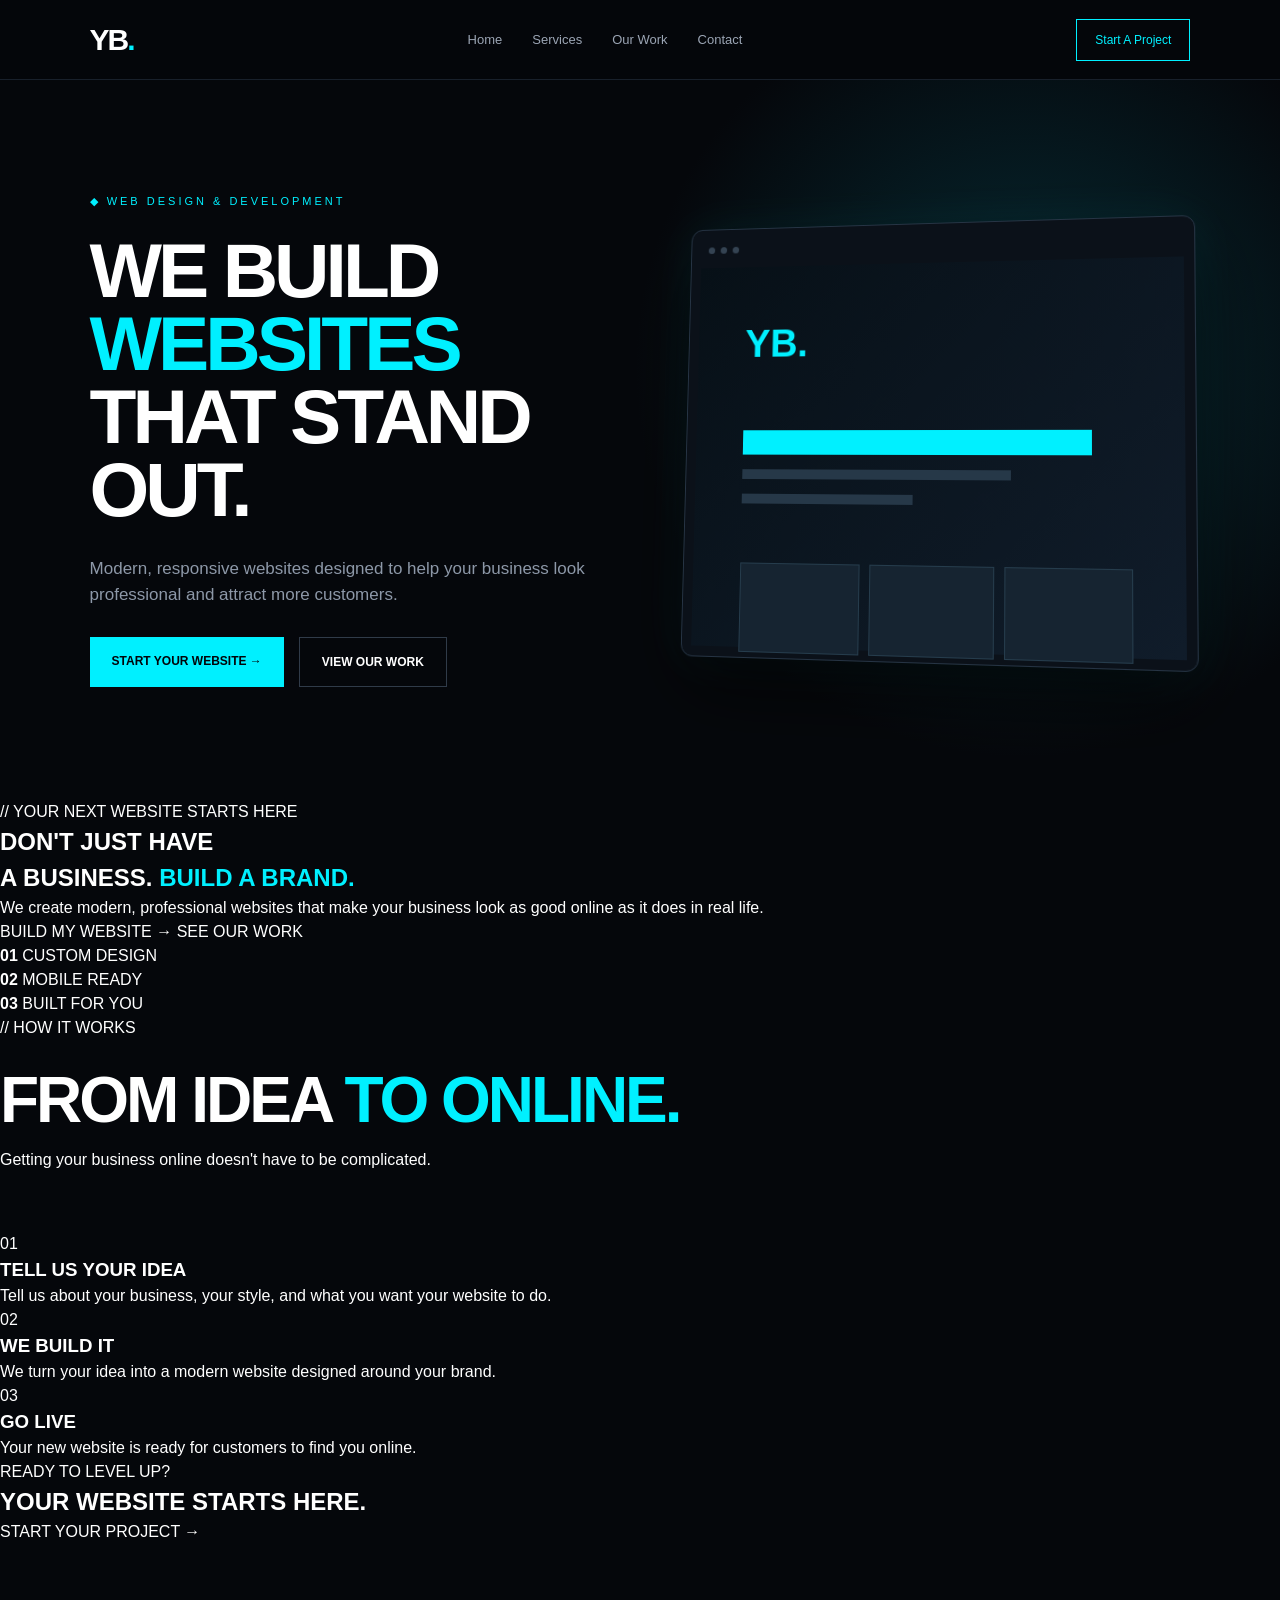
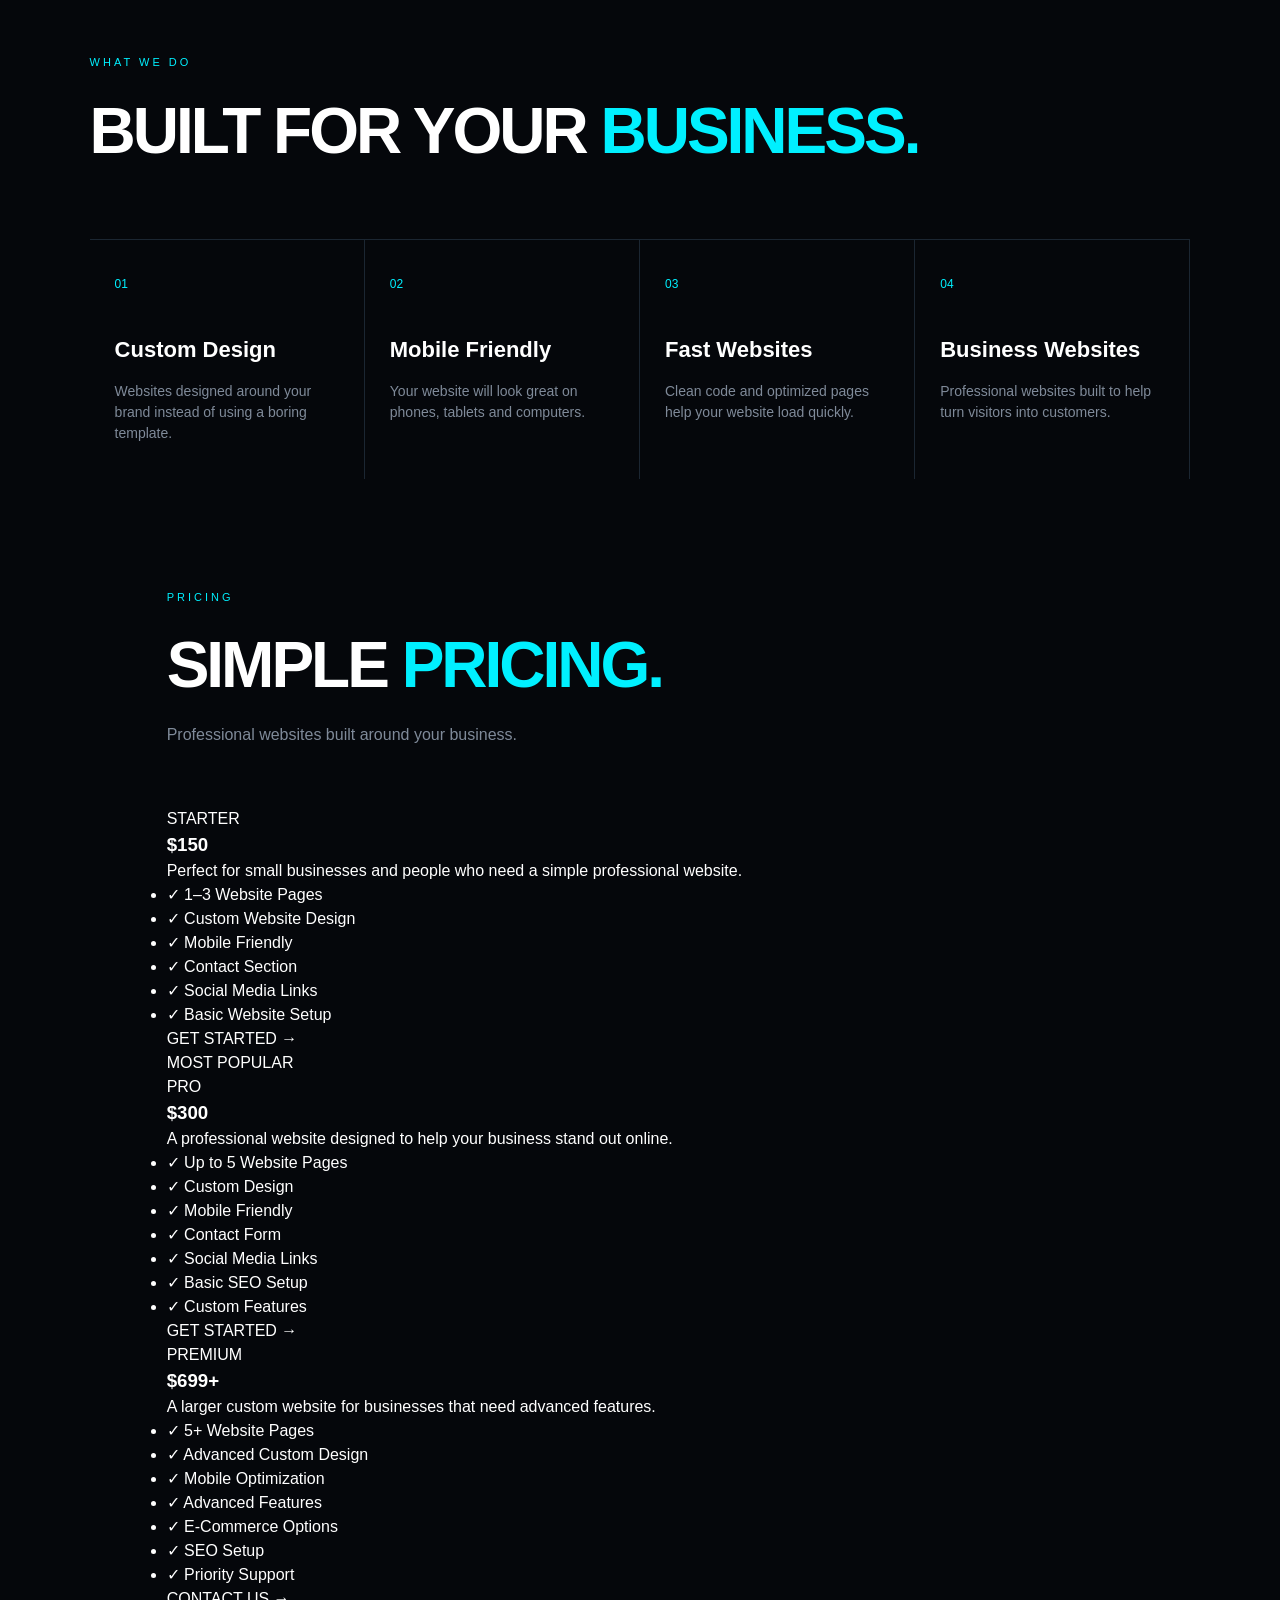
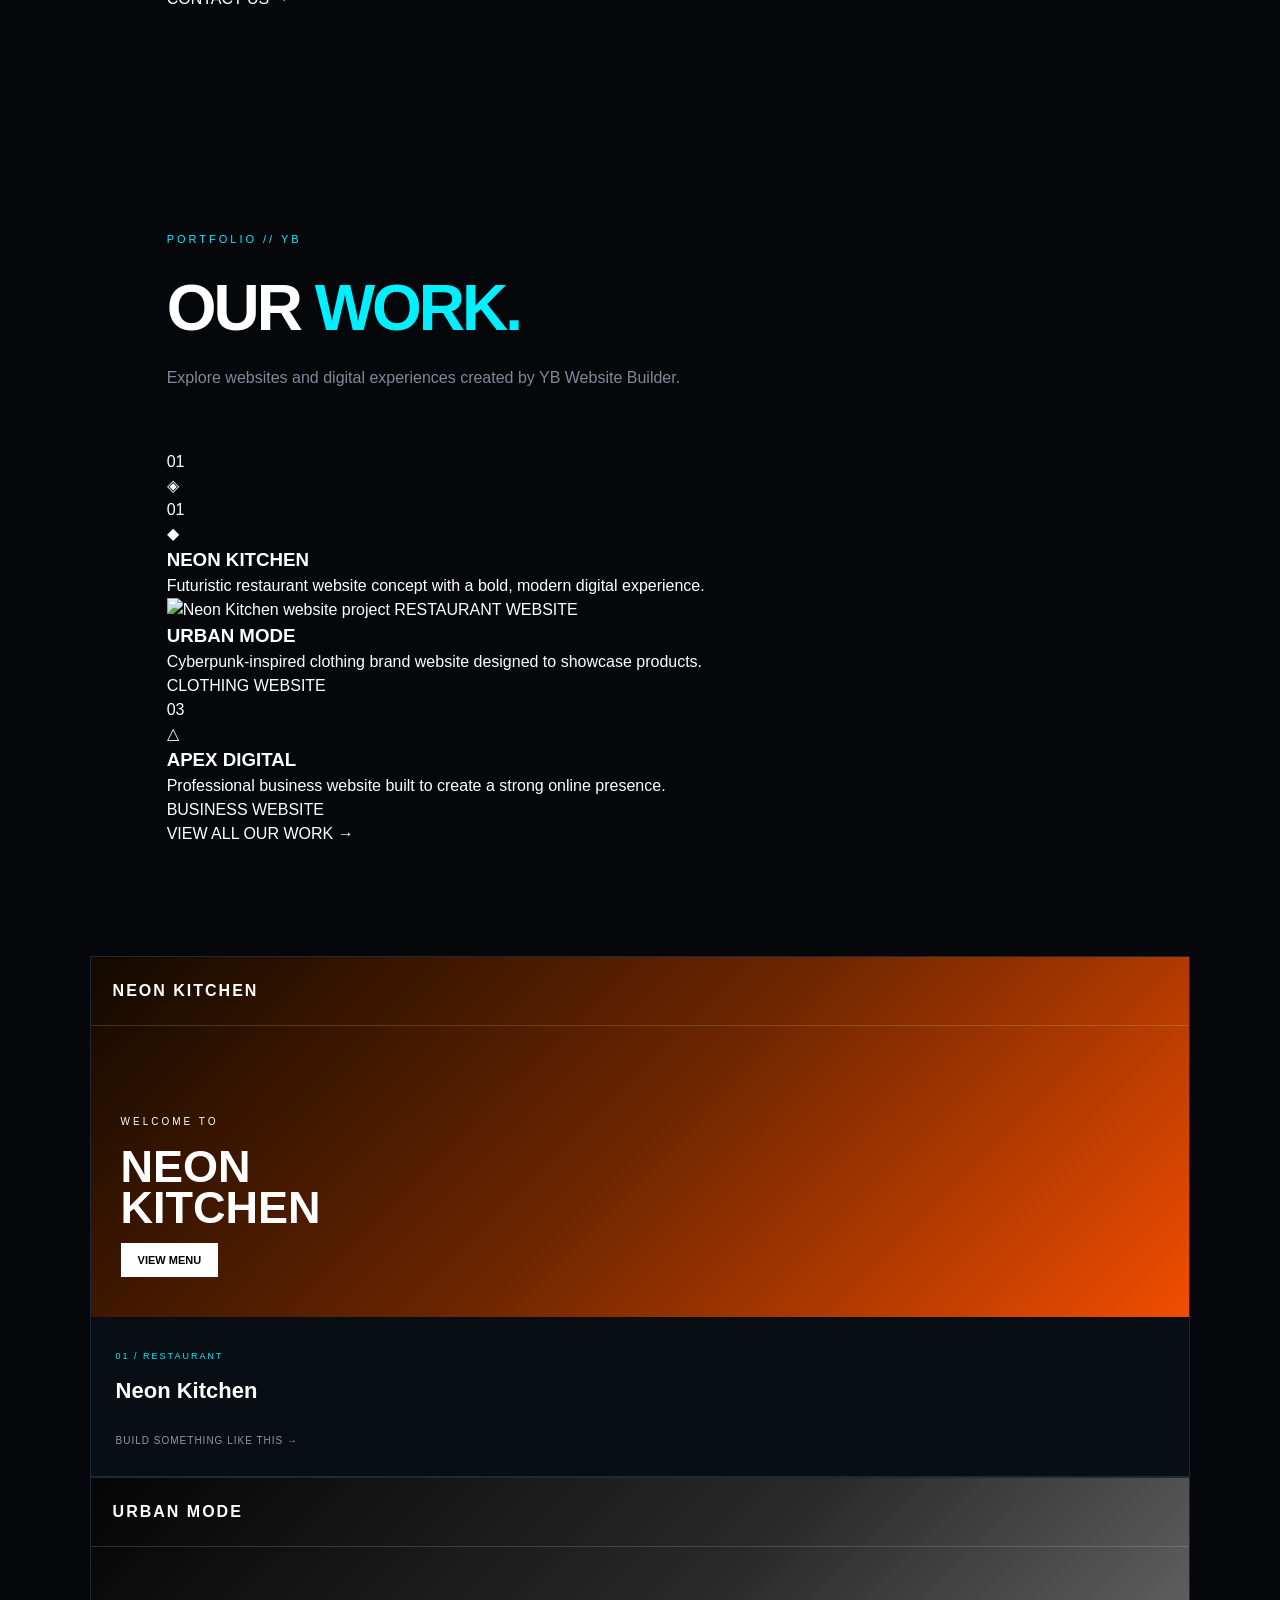
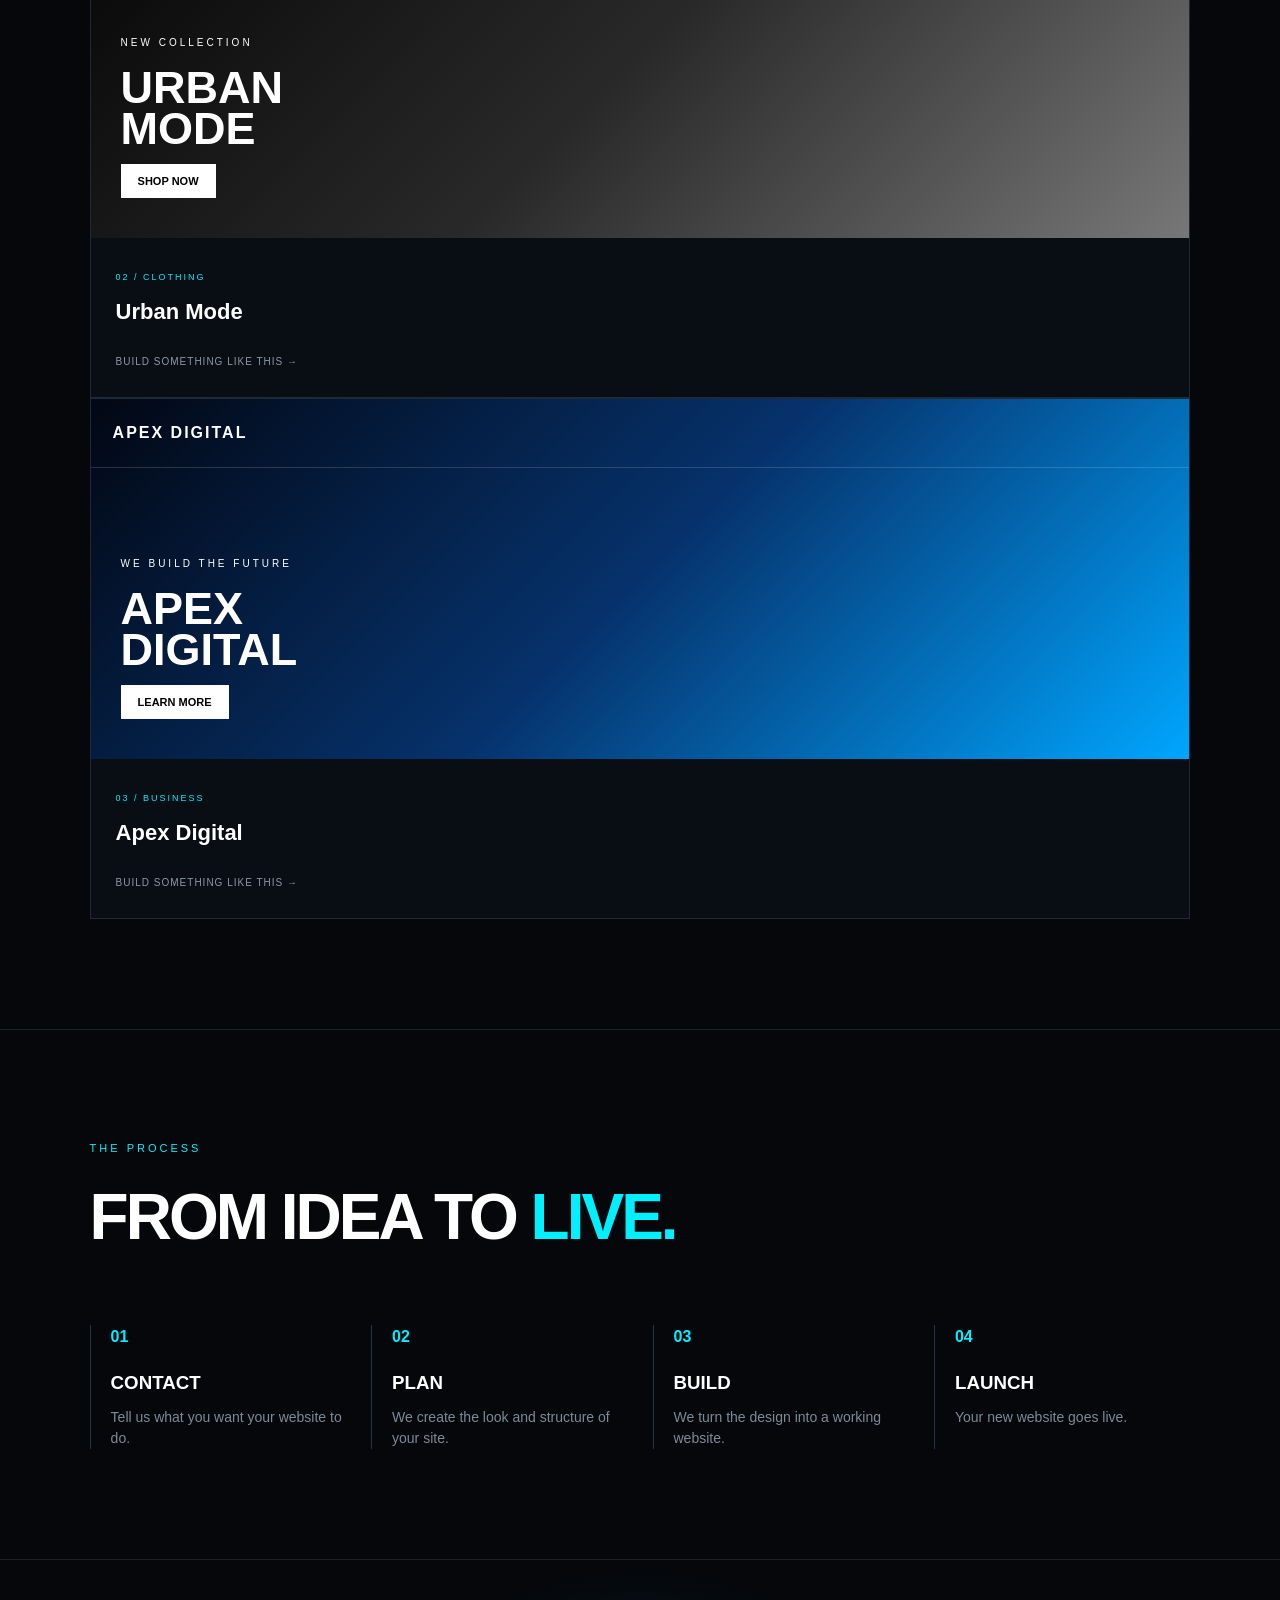
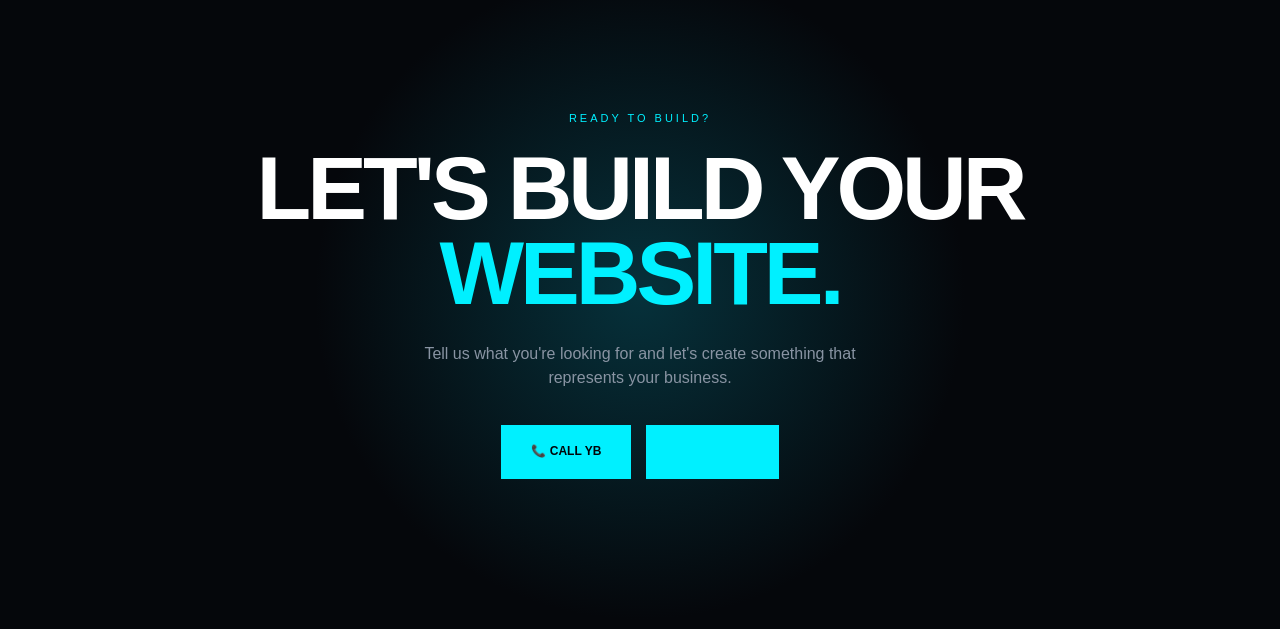
==== index.html @ 6eadb2fd "Update index.html" ====
<!DOCTYPE html>
<html lang="en">
<head>
    <meta charset="UTF-8">
    <meta name="viewport" content="width=device-width, initial-scale=1.0">
    <title>YB Website Builder</title>
    <link rel="stylesheet" href="style.css">
</head>

<body>

<header>
    <div class="logo">YB<span>.</span></div>

    <nav>
        <a href="#home">Home</a>
        <a href="#services">Services</a>
        <a href="#work">Our Work</a>
        <a href="#contact">Contact</a>
    </nav>

    <a class="nav-button" href="#contact">Start A Project</a>
</header>


<main>

<!-- HERO -->
<section class="hero" id="home">

    <div class="hero-text">

        <div class="tag">◆ WEB DESIGN & DEVELOPMENT</div>

        <h1>
            WE BUILD
            <span>WEBSITES</span>
            THAT STAND OUT.
        </h1>

        <p>
            Modern, responsive websites designed to help your business
            look professional and attract more customers.
        </p>

        <div class="buttons">
            <a href="#contact" class="primary">START YOUR WEBSITE →</a>
            <a href="#work" class="secondary">VIEW OUR WORK</a>
        </div>

    </div>

    <div class="hero-box">
        <div class="screen">
            <div class="screen-top">
                <span></span>
                <span></span>
                <span></span>
            </div>

            <div class="screen-content">
                <div class="mini-logo">YB.</div>
                <div class="line big"></div>
                <div class="line"></div>
                <div class="line short"></div>

                <div class="mini-grid">
                    <div></div>
                    <div></div>
                    <div></div>
                </div>
            </div>
        </div>
    </div>

</section>
<!-- ATTRACT CUSTOMERS SECTION -->

<section class="yb-cta">

    <div class="yb-cta-glow"></div>

    <div class="yb-cta-content">

        <span class="yb-tag">
            // YOUR NEXT WEBSITE STARTS HERE
        </span>

        <h2>
            DON'T JUST HAVE<br>
            A BUSINESS.
            <span>BUILD A BRAND.</span>
        </h2>

        <p>
            We create modern, professional websites that make
            your business look as good online as it does in real life.
        </p>

        <div class="yb-cta-buttons">

            <a href="#contact" class="yb-main-button">
                BUILD MY WEBSITE →
            </a>

            <a href="#work" class="yb-secondary-button">
                SEE OUR WORK
            </a>

        </div>

        <div class="yb-stats">

            <div>
                <strong>01</strong>
                <span>CUSTOM DESIGN</span>
            </div>

            <div>
                <strong>02</strong>
                <span>MOBILE READY</span>
            </div>

            <div>
                <strong>03</strong>
                <span>BUILT FOR YOU</span>
            </div>

        </div>

    </div>

</section>
    <!-- HOW IT WORKS -->

<section class="how-it-works">

    <div class="section-heading">
        <span>// HOW IT WORKS</span>

        <h2>
            FROM IDEA
            <span>TO ONLINE.</span>
        </h2>

        <p>
            Getting your business online doesn't have to be complicated.
        </p>
    </div>


    <div class="steps">

        <div class="step-card">
            <div class="step-number">01</div>

            <h3>TELL US YOUR IDEA</h3>

            <p>
                Tell us about your business, your style,
                and what you want your website to do.
            </p>
        </div>


        <div class="step-card">
            <div class="step-number">02</div>

            <h3>WE BUILD IT</h3>

            <p>
                We turn your idea into a modern website
                designed around your brand.
            </p>
        </div>


        <div class="step-card">
            <div class="step-number">03</div>

            <h3>GO LIVE</h3>

            <p>
                Your new website is ready for customers
                to find you online.
            </p>
        </div>

    </div>


    <div class="final-cta">

        <span>READY TO LEVEL UP?</span>

        <h2>
            YOUR WEBSITE
            <strong>STARTS HERE.</strong>
        </h2>

        <a href="#contact">
            START YOUR PROJECT →
        </a>

    </div>

</section>

<!-- SERVICES -->
<section class="section" id="services">

    <div class="section-heading">
        <p>WHAT WE DO</p>
        <h2>BUILT FOR YOUR <span>BUSINESS.</span></h2>
    </div>

    <div class="service-grid">

        <div class="service">
            <div class="number">01</div>
            <h3>Custom Design</h3>
            <p>
                Websites designed around your brand instead of
                using a boring template.
            </p>
        </div>

        <div class="service">
            <div class="number">02</div>
            <h3>Mobile Friendly</h3>
            <p>
                Your website will look great on phones, tablets
                and computers.
            </p>
        </div>

        <div class="service">
            <div class="number">03</div>
            <h3>Fast Websites</h3>
            <p>
                Clean code and optimized pages help your website
                load quickly.
            </p>
        </div>

        <div class="service">
            <div class="number">04</div>
            <h3>Business Websites</h3>
            <p>
                Professional websites built to help turn visitors
                into customers.
            </p>
        </div>

    </div>
<!-- PRICING SECTION -->
<section class="section pricing" id="pricing">

    <div class="section-heading">
        <p>PRICING</p>

        <h2>
            SIMPLE <span>PRICING.</span>
        </h2>

        <p class="description">
            Professional websites built around your business.
        </p>
    </div>


    <div class="pricing-grid">


        <!-- STARTER PACKAGE -->
        <div class="price-card">

            <span class="package-name">
                STARTER
            </span>

            <h3>
                $150
            </h3>

            <p>
                Perfect for small businesses and people
                who need a simple professional website.
            </p>

            <ul>
                <li>✓ 1–3 Website Pages</li>
                <li>✓ Custom Website Design</li>
                <li>✓ Mobile Friendly</li>
                <li>✓ Contact Section</li>
                <li>✓ Social Media Links</li>
                <li>✓ Basic Website Setup</li>
            </ul>

            <a
                href="#contact"
                class="price-button"
            >
                GET STARTED →
            </a>

        </div>


        <!-- PRO PACKAGE -->
        <div class="price-card featured">

            <div class="popular">
                MOST POPULAR
            </div>

            <span class="package-name">
                PRO
            </span>

            <h3>
                $300
            </h3>

            <p>
                A professional website designed to help
                your business stand out online.
            </p>

            <ul>
                <li>✓ Up to 5 Website Pages</li>
                <li>✓ Custom Design</li>
                <li>✓ Mobile Friendly</li>
                <li>✓ Contact Form</li>
                <li>✓ Social Media Links</li>
                <li>✓ Basic SEO Setup</li>
                <li>✓ Custom Features</li>
            </ul>

            <a
                href="#contact"
                class="price-button"
            >
                GET STARTED →
            </a>

        </div>


        <!-- PREMIUM PACKAGE -->
        <div class="price-card">

            <span class="package-name">
                PREMIUM
            </span>

             <h3>
                    $699+
            </h3>

            <p>
                A larger custom website for businesses
                that need advanced features.
            </p>

            <ul>
                <li>✓ 5+ Website Pages</li>
                <li>✓ Advanced Custom Design</li>
                <li>✓ Mobile Optimization</li>
                <li>✓ Advanced Features</li>
                <li>✓ E-Commerce Options</li>
                <li>✓ SEO Setup</li>
                <li>✓ Priority Support</li>
            </ul>

            <a
                href="#contact"
                class="price-button"
            >
                CONTACT US →
            </a>

        </div>


    </div>

</section>
<!-- OUR WORK -->
<section class="section work-section" id="work">

    <div class="section-heading">
        <p>PORTFOLIO // YB</p>

        <h2>
            OUR <span>WORK.</span>
        </h2>

        <p class="description">
            Explore websites and digital experiences created by YB Website Builder.
        </p>
    </div>

    <div class="work-grid">

        <div class="work-card">
            <div class="work-number">01</div>
            <div class="work-icon">◈</div>
<div class="work-card">

    <div class="work-number">01</div>

    <div class="work-icon">◆</div>

    <h3>NEON KITCHEN</h3>

    <p>
        Futuristic restaurant website concept with a bold,
        modern digital experience.
    </p>

    <img
        src="DE9DA6AA-C4C1-4182-B5AB-0A16230B8BB71.PNG"
        alt="Neon Kitchen website project"
        class="work-image"
    >

    <span class="work-type">RESTAURANT WEBSITE</span>

</div>
 
            <h3>URBAN MODE</h3>

            <p>
                Cyberpunk-inspired clothing brand website designed
                to showcase products.
            </p>

            <span class="work-type">CLOTHING WEBSITE</span>
        </div>


        <div class="work-card">
            <div class="work-number">03</div>
            <div class="work-icon">△</div>

            <h3>APEX DIGITAL</h3>

            <p>
                Professional business website built to create a
                strong online presence.
            </p>

            <span class="work-type">BUSINESS WEBSITE</span>
        </div>

    </div>


    <div class="work-button-container">

        <a href="work.html" class="work-button">
            VIEW ALL OUR WORK
            <span>→</span>
        </a>

    </div>

</section>


        <!-- PROJECT 1 -->
        <div class="project">

            <div class="project-preview restaurant">

                <div class="preview-nav">
                    NEON KITCHEN
                </div>

                <div class="preview-center">
                    <small>WELCOME TO</small>
                    <h3>NEON<br>KITCHEN</h3>
                    <button>VIEW MENU</button>
                </div>

            </div>

            <div class="project-info">

                <div>
                    <small>01 / RESTAURANT</small>
                    <h3>Neon Kitchen</h3>
                </div>

                <a href="#contact">BUILD SOMETHING LIKE THIS →</a>

            </div>

        </div>


        <!-- PROJECT 2 -->
        <div class="project">

            <div class="project-preview clothing">

                <div class="preview-nav">
                    URBAN MODE
                </div>

                <div class="preview-center">
                    <small>NEW COLLECTION</small>
                    <h3>URBAN<br>MODE</h3>
                    <button>SHOP NOW</button>
                </div>

            </div>

            <div class="project-info">

                <div>
                    <small>02 / CLOTHING</small>
                    <h3>Urban Mode</h3>
                </div>

                <a href="#contact">BUILD SOMETHING LIKE THIS →</a>

            </div>

        </div>


        <!-- PROJECT 3 -->
        <div class="project">

            <div class="project-preview business">

                <div class="preview-nav">
                    APEX DIGITAL
                </div>

                <div class="preview-center">
                    <small>WE BUILD THE FUTURE</small>
                    <h3>APEX<br>DIGITAL</h3>
                    <button>LEARN MORE</button>
                </div>

            </div>

            <div class="project-info">

                <div>
                    <small>03 / BUSINESS</small>
                    <h3>Apex Digital</h3>
                </div>

                <a href="#contact">BUILD SOMETHING LIKE THIS →</a>

            </div>

        </div>


    </div>

</section>


<!-- PROCESS -->
<section class="section process">

    <div class="section-heading">
        <p>THE PROCESS</p>
        <h2>FROM IDEA TO <span>LIVE.</span></h2>
    </div>

    <div class="process-grid">

        <div>
            <b>01</b>
            <h3>CONTACT</h3>
            <p>Tell us what you want your website to do.</p>
        </div>

        <div>
            <b>02</b>
            <h3>PLAN</h3>
            <p>We create the look and structure of your site.</p>
        </div>

        <div>
            <b>03</b>
            <h3>BUILD</h3>
            <p>We turn the design into a working website.</p>
        </div>

        <div>
            <b>04</b>
            <h3>LAUNCH</h3>
            <p>Your new website goes live.</p>
        </div>

    </div>

</section>


<section class="contact" id="contact">

    <p>READY TO BUILD?</p>

    <h2>LET'S BUILD YOUR<br><span>WEBSITE.</span></h2>

    <p class="contact-text">
        Tell us what you're looking for and let's create something
        that represents your business.
    </p>

    <div class="contact-buttons">

        <!-- REPLACE WITH YOUR PHONE NUMBER -->
        <a class="phone-button" href="tel:+18154406716">
            📞 CALL YB
        </a>

        <!-- REPLACE WITH YOUR EMAIL -->
        <a class="email-button"
           href="mailto:ybwebsites31@gmail.com?subject=Website%20Project">
            ✉ EMAIL YB
        </a>

    </div>

</section>
---- style.css ----
* {
    margin: 0;
    padding: 0;
    box-sizing: border-box;
}

html {
    scroll-behavior: smooth;
}

body {
    background: #05070b;
    color: white;
    font-family: Arial, Helvetica, sans-serif;
    line-height: 1.5;
}

a {
    color: inherit;
    text-decoration: none;
}


/* HEADER */

header {
    height: 80px;
    padding: 0 7%;
    display: flex;
    align-items: center;
    justify-content: space-between;
    border-bottom: 1px solid #18202b;
    background: rgba(5,7,11,.95);
    position: sticky;
    top: 0;
    z-index: 100;
}

.logo {
    font-size: 30px;
    font-weight: 900;
    letter-spacing: -2px;
}

.logo span,
h1 span,
h2 span {
    color: #00f0ff;
}

nav {
    display: flex;
    gap: 30px;
}

nav a {
    color: #9ba5b4;
    font-size: 13px;
    transition: .2s;
}

nav a:hover {
    color: #00f0ff;
}

.nav-button {
    border: 1px solid #00f0ff;
    padding: 11px 18px;
    color: #00f0ff;
    font-size: 12px;
}


/* HERO */

.hero {
    min-height: 720px;
    padding: 100px 7%;
    display: grid;
    grid-template-columns: 1fr 1fr;
    gap: 70px;
    align-items: center;
    background:
        radial-gradient(circle at 80% 40%, #062c35 0%, transparent 35%),
        #05070b;
}

.tag {
    color: #00f0ff;
    font-size: 11px;
    letter-spacing: 3px;
    margin-bottom: 25px;
}

h1 {
    font-size: clamp(48px, 6vw, 85px);
    line-height: .95;
    letter-spacing: -4px;
    max-width: 750px;
}

.hero-text > p {
    color: #8d98a8;
    max-width: 560px;
    margin: 30px 0;
    font-size: 17px;
}

.buttons {
    display: flex;
    gap: 15px;
    flex-wrap: wrap;
}

.primary,
.secondary {
    padding: 15px 22px;
    font-size: 12px;
    font-weight: bold;
}

.primary {
    background: #00f0ff;
    color: #020509;
}

.secondary {
    border: 1px solid #303b49;
    color: white;
}


/* FAKE LAPTOP */

.hero-box {
    perspective: 1000px;
}

.screen {
    background: #0b1119;
    border: 1px solid #263444;
    border-radius: 12px;
    padding: 10px;
    transform: rotateY(-8deg) rotateX(4deg);
    box-shadow:
        0 30px 80px rgba(0,0,0,.7),
        0 0 50px rgba(0,240,255,.08);
}

.screen-top {
    height: 30px;
    display: flex;
    gap: 6px;
    padding: 8px;
}

.screen-top span {
    width: 7px;
    height: 7px;
    border-radius: 50%;
    background: #344352;
}

.screen-content {
    height: 390px;
    background:
        linear-gradient(135deg,#071017,#101c2a);
    padding: 50px;
}

.mini-logo {
    font-size: 40px;
    font-weight: bold;
    color: #00f0ff;
    margin-bottom: 60px;
}

.line {
    height: 10px;
    width: 70%;
    background: #263848;
    margin: 15px 0;
}

.line.big {
    width: 90%;
    height: 25px;
    background: #00f0ff;
}

.line.short {
    width: 45%;
}

.mini-grid {
    display: grid;
    grid-template-columns: repeat(3,1fr);
    gap: 10px;
    margin-top: 60px;
}

.mini-grid div {
    height: 90px;
    background: #162431;
    border: 1px solid #263d4d;
}


/* SECTIONS */

.section {
    padding: 110px 7%;
    max-width: 1500px;
    margin: auto;
}

.section-heading {
    margin-bottom: 60px;
}

.section-heading > p:first-child {
    color: #00f0ff;
    letter-spacing: 3px;
    font-size: 11px;
}

.section-heading h2 {
    font-size: clamp(38px,5vw,65px);
    letter-spacing: -3px;
    margin-top: 12px;
}

.description {
    color: #7f8a99;
    margin-top: 10px;
}


/* SERVICES */

.service-grid {
    display: grid;
    grid-template-columns: repeat(4,1fr);
    border-top: 1px solid #1b2632;
}

.service {
    padding: 35px 25px;
    border-right: 1px solid #1b2632;
}

.number {
    color: #00f0ff;
    font-size: 12px;
    margin-bottom: 40px;
}

.service h3 {
    font-size: 22px;
    margin-bottom: 15px;
}

.service p {
    color: #7f8a99;
    font-size: 14px;
}
/* OUR WORK */

.work-section {
    max-width: 1500px;
}

.projects {
    display: grid;
    grid-template-columns: repeat(3,1fr);
    gap: 25px;
}

.project {
    background: #090e15;
    border: 1px solid #1d2a37;
    overflow: hidden;
    transition: .3s;
}

.project:hover {
    transform: translateY(-8px);
    border-color: #00f0ff;
    box-shadow: 0 15px 50px rgba(0,240,255,.1);
}

.project-preview {
    height: 360px;
    position: relative;
    overflow: hidden;
}

.restaurant {
    background:
        linear-gradient(135deg,#120900,#6d2600,#f14d00);
}

.clothing {
    background:
        linear-gradient(135deg,#050505,#292929,#777);
}

.business {
    background:
        linear-gradient(135deg,#020713,#06326c,#00a6ff);
}

.preview-nav {
    padding: 22px;
    font-weight: bold;
    letter-spacing: 2px;
    border-bottom: 1px solid rgba(255,255,255,.15);
}

.preview-center {
    position: absolute;
    left: 30px;
    bottom: 40px;
}

.preview-center small {
    font-size: 10px;
    letter-spacing: 3px;
}

.preview-center h3 {
    font-size: 45px;
    line-height: .9;
    margin: 15px 0;
}

.preview-center button {
    background: white;
    color: black;
    border: 0;
    padding: 11px 17px;
    font-size: 11px;
    font-weight: bold;
}

.project-info {
    padding: 25px;
}

.project-info small {
    color: #00f0ff;
    font-size: 9px;
    letter-spacing: 2px;
}

.project-info h3 {
    font-size: 22px;
    margin: 8px 0 20px;
}

.project-info a {
    color: #8d98a8;
    font-size: 10px;
    letter-spacing: 1px;
}

.project-info a:hover {
    color: #00f0ff;
}





/* PROCESS */

.process {
    border-top: 1px solid #18212c;
}

.process-grid {
    display: grid;
    grid-template-columns: repeat(4,1fr);
    gap: 25px;
}

.process-grid > div {
    border-left: 1px solid #263442;
    padding-left: 20px;
}

.process-grid b {
    color: #00f0ff;
}

.process-grid h3 {
    margin: 20px 0 10px;
}

.process-grid p {
    color: #7f8a99;
    font-size: 14px;
}


/* CONTACT */

.contact {
    text-align: center;
    padding: 150px 7%;
    background:
        radial-gradient(circle,#06313b,transparent 45%),
        #05070b;
    border-top: 1px solid #18212c;
}

.contact > p:first-child {
    color: #00f0ff;
    font-size: 11px;
    letter-spacing: 3px;
}

.contact h2 {
    font-size: clamp(45px,7vw,90px);
    line-height: .95;
    letter-spacing: -4px;
    margin: 20px 0;
}

.contact-text {
    max-width: 500px;
    margin: 25px auto 35px;
    color: #8994a3;
}

.email-button {
    display: inline-block;
    background: #00f0ff;
    color: #020509;
    padding: 17px 30px;
    font-weight: bold;
    font-size: 12px;
}


/* FOOTER */

footer {
    padding: 35px 7%;
    display: flex;
    justify-content: space-between;
    align-items: center;
    border-top: 1px solid #18212c;
}

footer p {
    color: #647080;
    font-size: 11px;
}


/* MOBILE */

@media(max-width:900px) {

    header {
        padding: 0 5%;
    }

    nav {
        display: none;
    }

    .hero {
        grid-template-columns: 1fr;
        padding: 80px 6%;
    }

    .hero-box {
        display: none;
    }

    .section {
        padding: 80px 6%;
    }

    .service-grid {
        grid-template-columns: 1fr 1fr;
    }

    .projects {
        grid-template-columns: 1fr;
    }

    .process-grid {
        grid-template-columns: 1fr 1fr;
    }

}

@media(max-width:550px) {

    .nav-button {
        display: none;
    }

    h1 {
        letter-spacing: -2px;
    }

    .service-grid {
        grid-template-columns: 1fr;
    }

    .process-grid {
        grid-template-columns: 1fr;
    }

    footer {
        flex-direction: column;
        gap: 15px;
    }

}
.contact-buttons {
    display: flex;
    justify-content: center;
    gap: 15px;
    flex-wrap: wrap;
}

.phone-button,
.email-button {
    display: inline-block;
    padding: 17px 30px;
    font-weight: bold;
    font-size: 12px;
}

.phone-button {
    background: #00f0ff;
    color: #020509;
}

.email-button {
    border: 1px solid #00f0ff;
    color: #00f0ff;
}

.phone-button:hover,
.email-button:hover {
    transform: translateY(-3px);
/* PRICING */

.pricing-grid {
    display: grid;
    grid-template-columns: repeat(3, 1fr);
    gap: 30px;
    margin-top: 40px;
}

.price-card {
    position: relative;
    background: #080d14;
    border: 1px solid #263544;
    border-radius: 12px;
    padding: 40px 30px;
    min-height: 500px;
    display: flex;
    flex-direction: column;
    transition: 0.3s ease;
}

.price-card:hover {
    transform: translateY(-8px);
    border-color: #00f0ff;
    box-shadow: 0 0 35px rgba(0, 240, 255, 0.15);
}

.price-card > span {
    color: #00f0ff;
    font-size: 12px;
    letter-spacing: 3px;
    font-weight: bold;
}

.price-card h3 {
    font-size: 55px;
    margin: 15px 0;
}

.price-card p {
    color: #8995a5;
}

.price-card ul {
    list-style: none;
    padding: 25px 0;
    margin: 20px 0;
    border-top: 1px solid #1e2b38;
    border-bottom: 1px solid #1e2b38;
}

.price-card li {
    color: #c8d0da;
    margin: 13px 0;
}

.price-card a {
    margin-top: auto;
    display: block;
    text-align: center;
    padding: 15px;
    border: 1px solid #00f0ff;
    color: #00f0ff;
    font-size: 11px;
    font-weight: bold;
}

.price-card.featured {
    border: 1px solid #00f0ff;
    box-shadow: 0 0 30px rgba(0, 240, 255, 0.08);
}

.price-card.featured a {
    background: #00f0ff;
    color: #020509;
}

.popular {
    position: absolute;
    top: 0;
    right: 0;
    padding: 8px 14px;
    background: #00f0ff;
    color: #020509;
    font-size: 9px;
    font-weight: bold;
    border-radius: 0 11px 0 8px;
}


/* PHONE */

@media (max-width: 900px) {

    .pricing-grid {
        grid-template-columns: 1fr;
        gap: 20px;
    }

    .price-card {
        min-height: auto;
    }

}
/* YB PRICING FIX */

.pricing-grid {
    display: flex !important;
    gap: 25px !important;
    width: 100% !important;
}

.price-card {
    flex: 1 !important;
    background: #080d14 !important;
    border: 2px solid #263544 !important;
    border-radius: 12px !important;
    padding: 30px !important;
    min-height: 450px !important;
}

.price-card:hover {
    border-color: #00f0ff !important;
    transform: translateY(-5px);
}

.price-card.featured {
    border: 2px solid #00f0ff !important;
}

.price-card h3 {
    font-size: 50px !important;
    margin: 15px 0 !important;
}

.price-card ul {
    list-style: none !important;
    padding: 20px 0 !important;
}

.price-card li {
    margin: 12px 0 !important;
    color: #ffffff !important;
}

.price-card a {
    display: block !important;
    margin-top: 25px !important;
    padding: 15px !important;
    text-align: center !important;
    border: 1px solid #00f0ff !important;
    color: #00f0ff !important;
}

@media (max-width: 700px) {
    .pricing-grid {
        display: flex !important;
        flex-direction: column !important;
    }

    .price-card {
        width: 100% !important;
    }
}

/* =========================
   YB CUSTOMER CTA
========================= */

.yb-cta {
    position: relative;
    overflow: hidden;

    margin: 80px 5%;
    padding: 90px 40px;

    background:
        linear-gradient(
            135deg,
            rgba(0, 255, 255, 0.08),
            rgba(5, 8, 15, 0.98) 55%,
            rgba(0, 255, 255, 0.04)
        );

    border: 1px solid rgba(0, 255, 255, 0.35);
}

.yb-cta-glow {
    position: absolute;

    width: 350px;
    height: 350px;

    right: -150px;
    top: -150px;

    background: #00ffff;

    opacity: 0.08;

    filter: blur(100px);

    border-radius: 50%;
}

.yb-cta-content {
    position: relative;
    max-width: 850px;
    margin: auto;

    text-align: center;
}

.yb-tag {
    color: #00ffff;

    font-size: 11px;

    letter-spacing: 3px;

    font-weight: bold;
}

.yb-cta h2 {
    margin: 25px 0;

    color: white;

    font-size: clamp(40px, 7vw, 85px);

    line-height: 0.95;

    letter-spacing: -3px;
}

.yb-cta h2 span {
    display: block;

    color: #00ffff;

    text-shadow:
        0 0 20px rgba(0, 255, 255, 0.5);
}

.yb-cta-content > p {
    max-width: 600px;

    margin: 30px auto;

    color: #8c98a8;

    font-size: 16px;

    line-height: 1.8;
}


/* BUTTONS */

.yb-cta-buttons {
    display: flex;

    justify-content: center;

    gap: 15px;

    margin-top: 35px;
}

.yb-main-button,
.yb-secondary-button {
    padding: 17px 28px;

    text-decoration: none;

    font-size: 11px;

    font-weight: bold;

    letter-spacing: 2px;

    transition: 0.3s ease;
}

.yb-main-button {
    background: #00ffff;

    color: #05070b;

    box-shadow:
        0 0 25px rgba(0, 255, 255, 0.25);
}

.yb-main-button:hover {
    transform: translateY(-4px);

    box-shadow:
        0 0 40px rgba(0, 255, 255, 0.5);
}

.yb-secondary-button {
    border: 1px solid #00ffff;

    color: #00ffff;
}

.yb-secondary-button:hover {
    background: #00ffff;

    color: #05070b;
}


/* STATS */

.yb-stats {
    display: flex;

    justify-content: center;

    gap: 70px;

    margin-top: 65px;

    padding-top: 30px;

    border-top: 1px solid rgba(255,255,255,0.1);
}

.yb-stats div {
    display: flex;

    flex-direction: column;

    gap: 7px;
}

.yb-stats strong {
    color: #00ffff;

    font-size: 25px;
}

.yb-stats span {
    color: #697686;

    font-size: 9px;

    letter-spacing: 2px;
}


/* PHONE */

@media (max-width: 650px) {

    .yb-cta {
        margin: 50px 15px;

        padding: 65px 20px;
    }

    .yb-cta h2 {
        letter-spacing: -1px;
    }

    .yb-cta-buttons {
        flex-direction: column;
    }

    .yb-main-button,
    .yb-secondary-button {
        width: 100%;

        text-align: center;
    }

    .yb-stats {
        gap: 25px;
    }

}
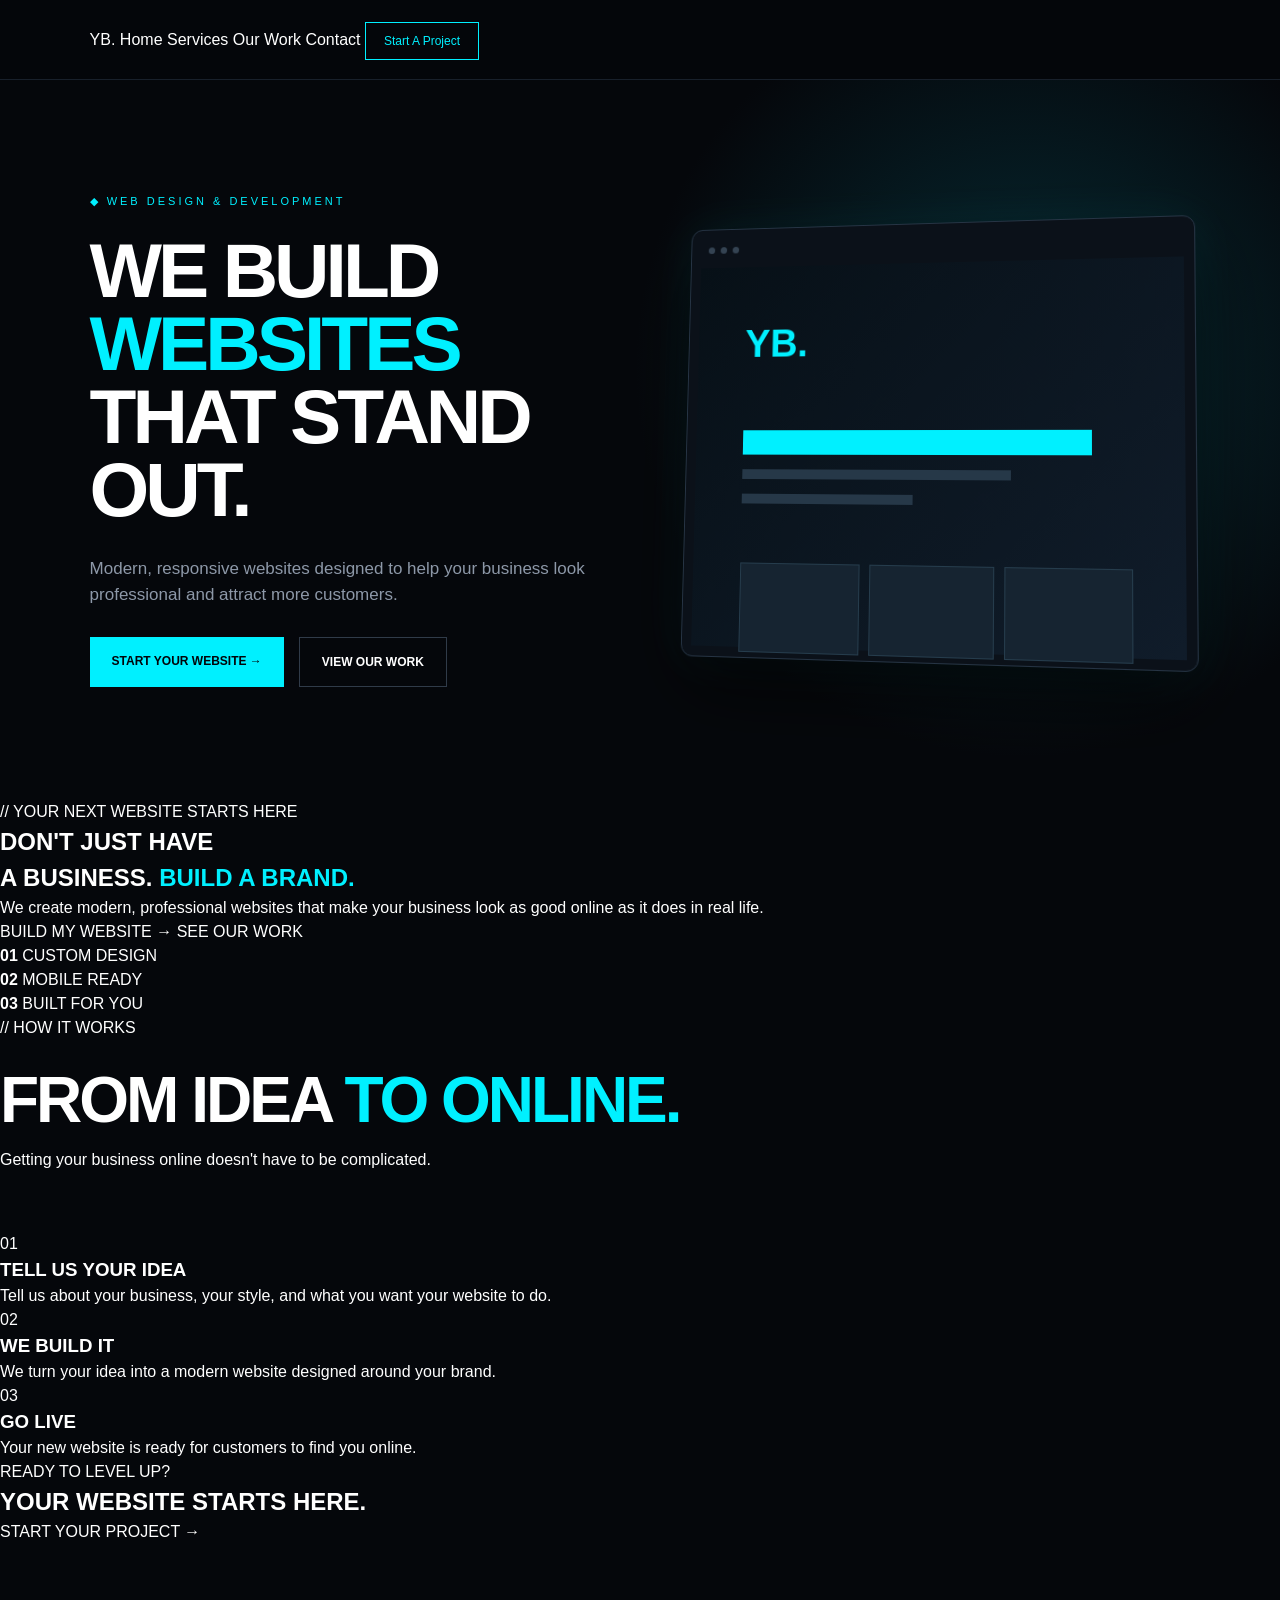
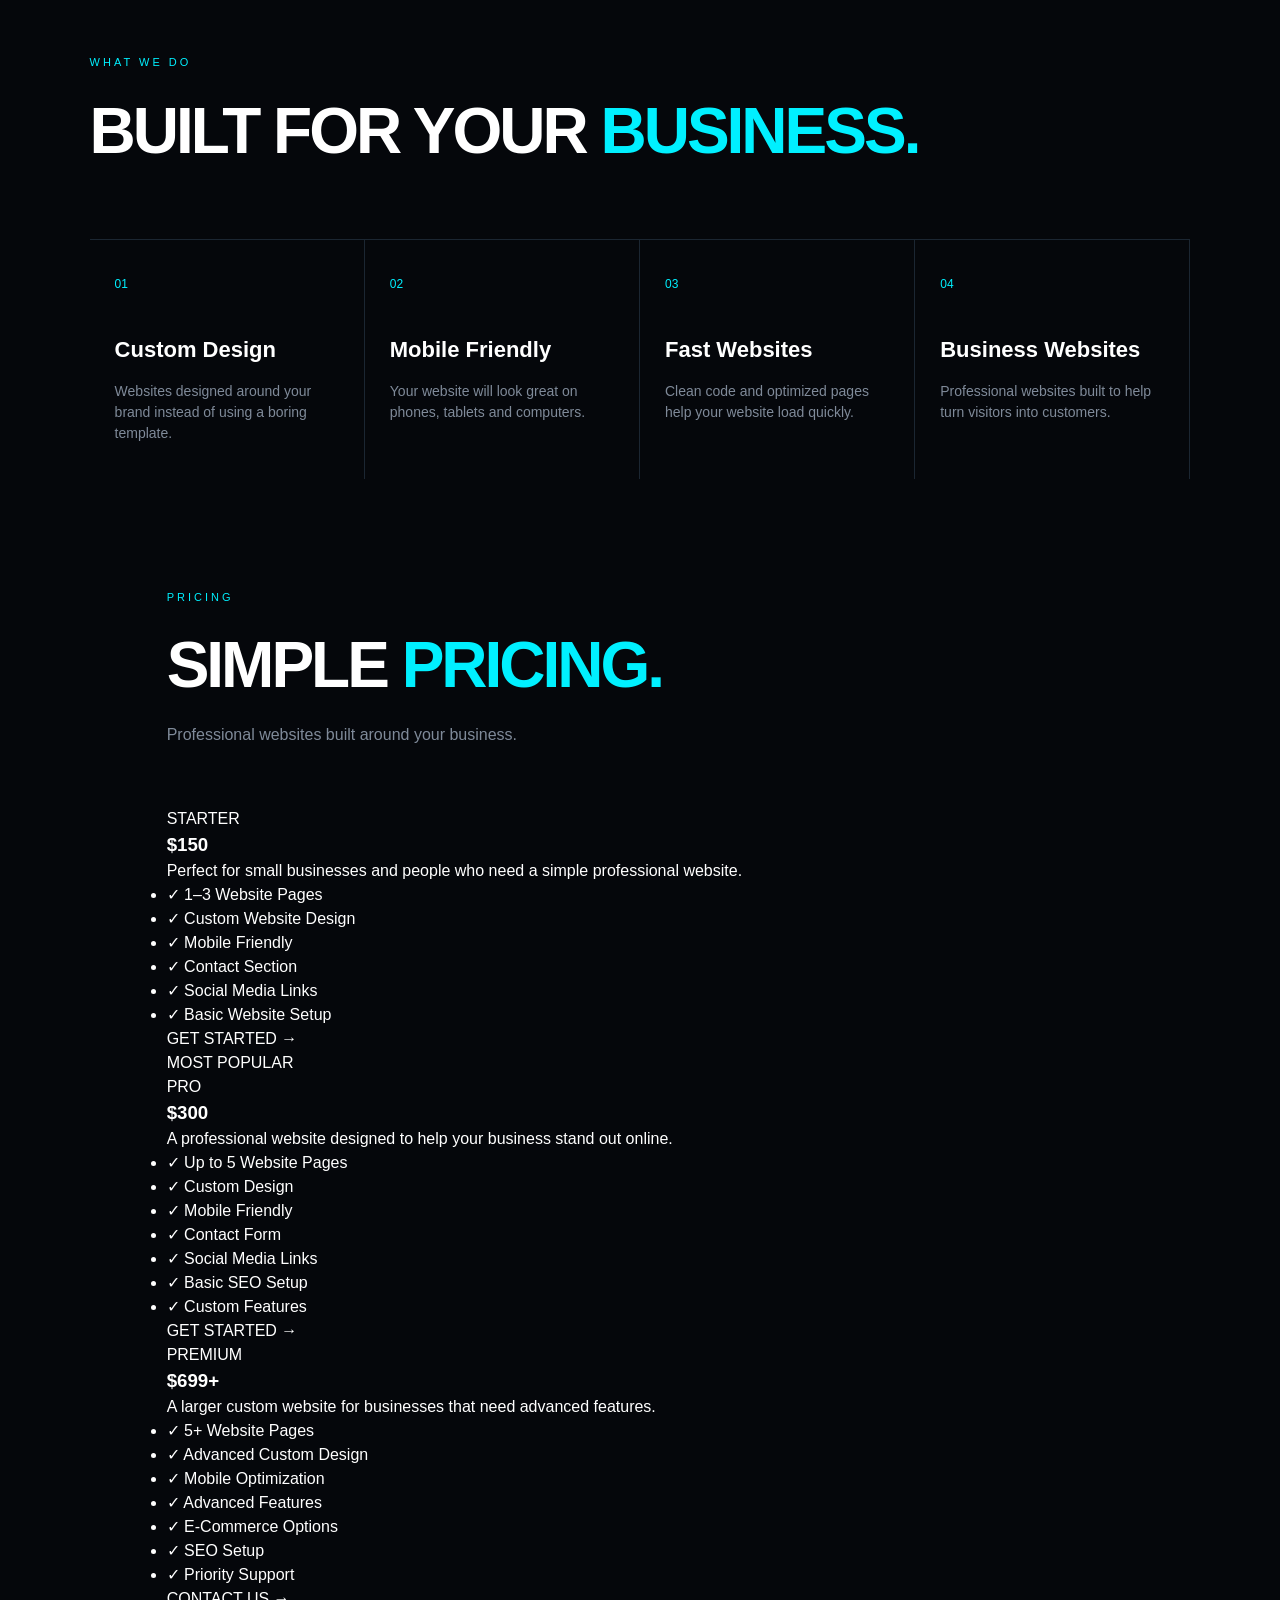
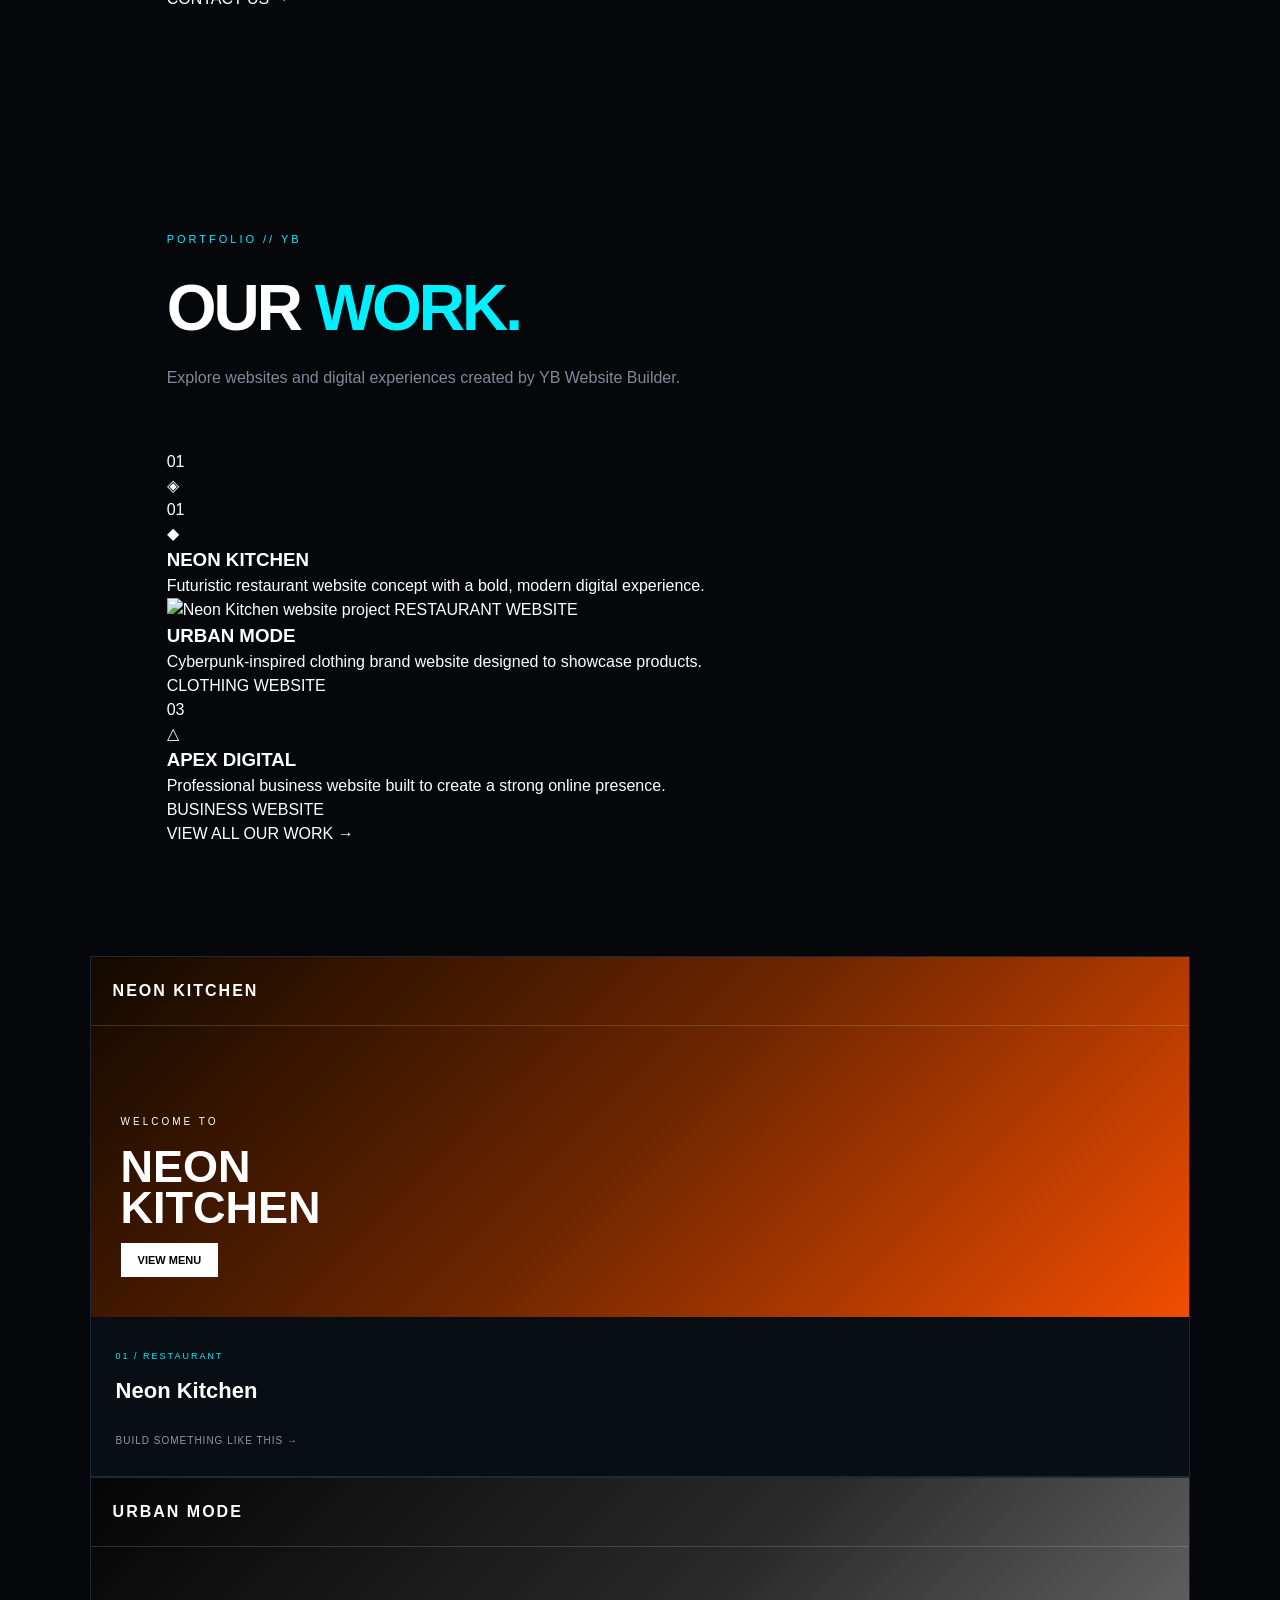
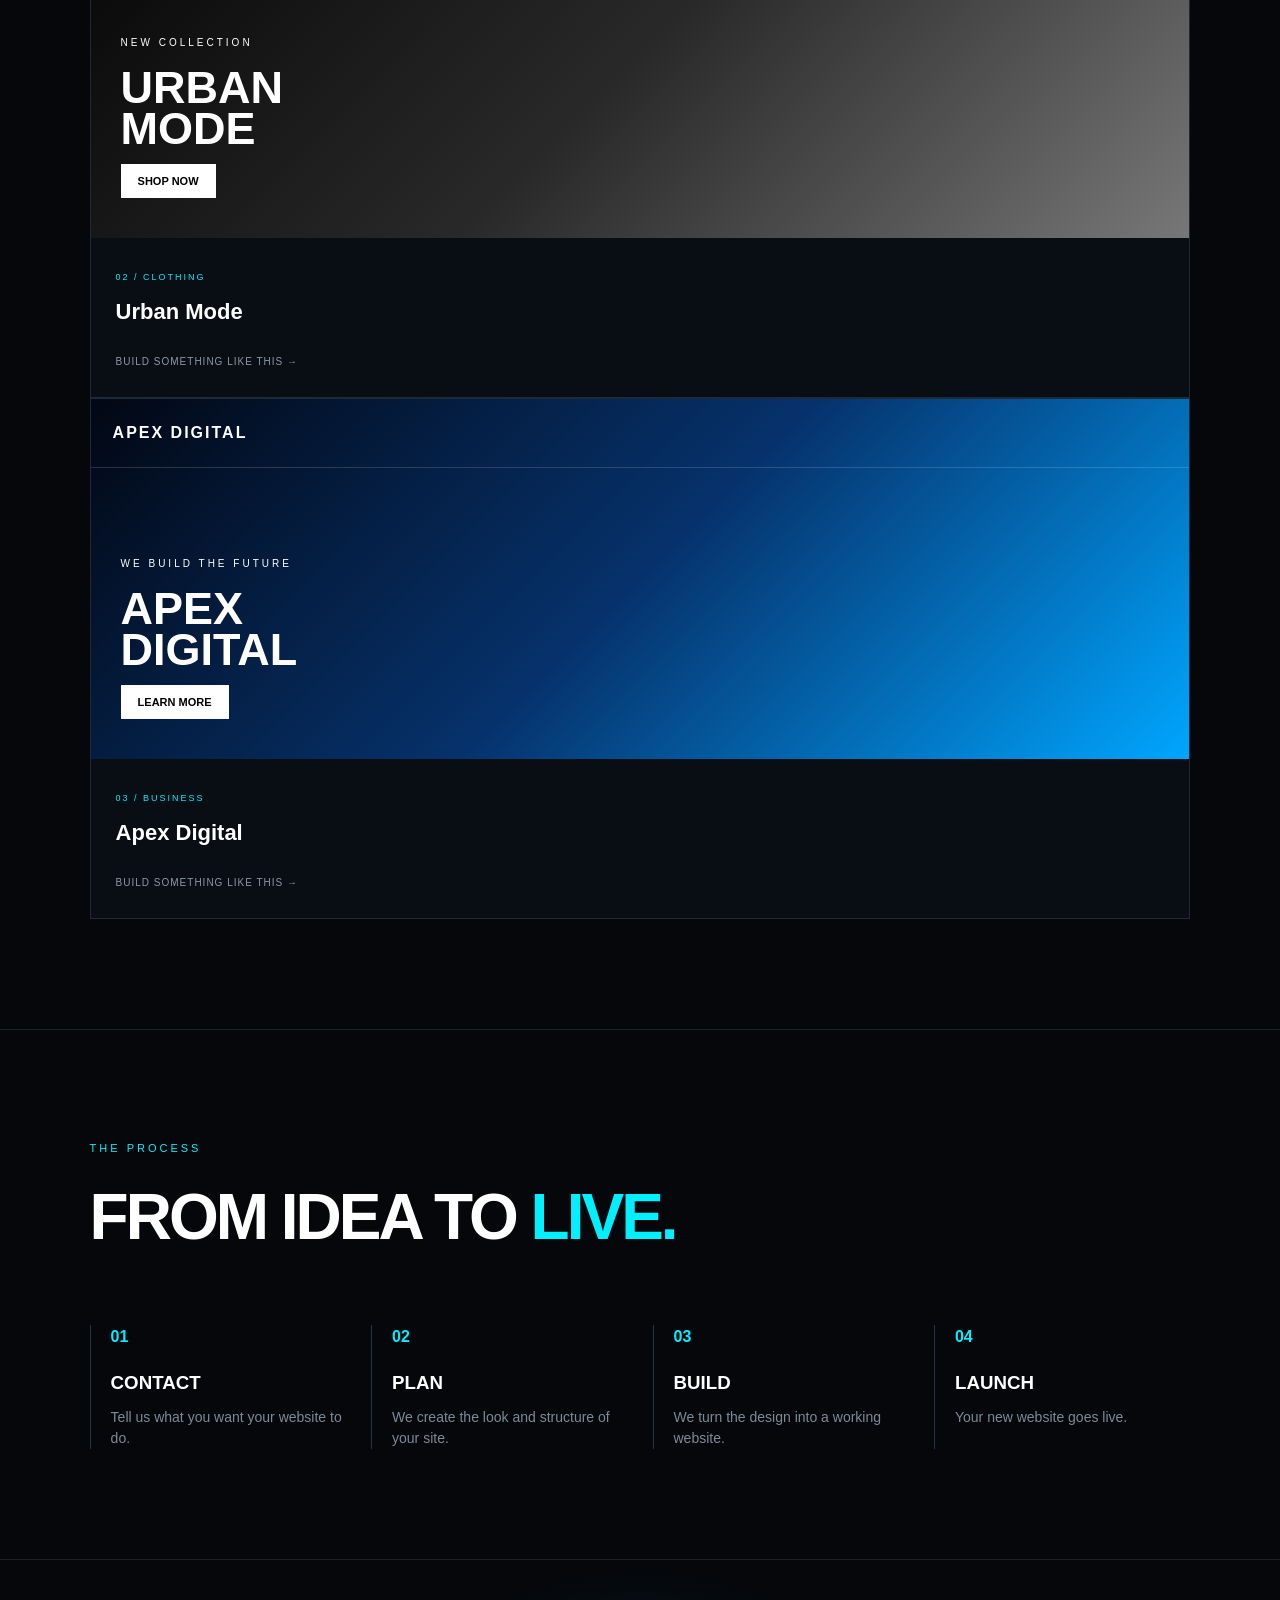
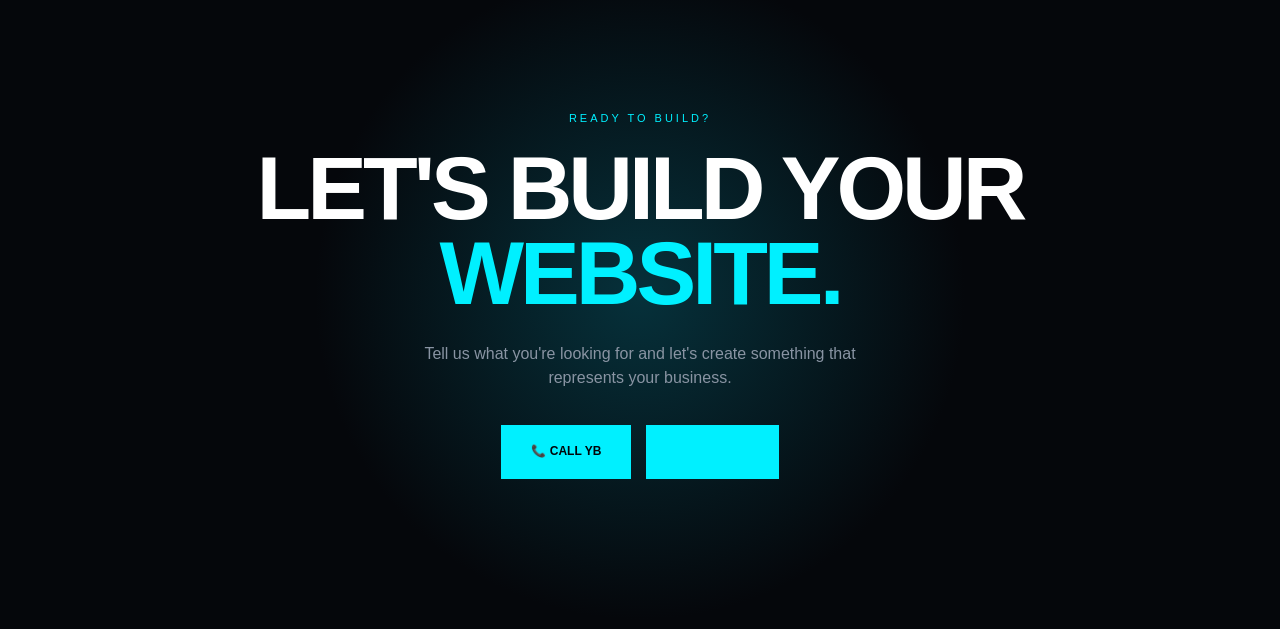
==== commit aa95192a: "Update index.html" ====
--- a/index.html
+++ b/index.html
@@ -10,7 +10,7 @@
 <body>
 
 <header>
-    <div class="logo">YB<span>.</span></div>
+    <div class="6E9AFE87-E7B6-4683-A6EA-B5353B13295B.png">YB<span>.</span></g
 
     <nav>
         <a href="#home">Home</a>
--- a/style.css
+++ b/style.css
@@ -932,3 +932,189 @@
     }
 
 }
+/* HOW IT WORKS */
+
+.how-it-works {
+    padding: 100px 6%;
+}
+
+.how-it-works .section-heading {
+    text-align: center;
+    margin-bottom: 55px;
+}
+
+.how-it-works .section-heading > span {
+    color: #00ffff;
+    font-size: 11px;
+    letter-spacing: 3px;
+}
+
+.how-it-works h2 {
+    color: white;
+    font-size: clamp(40px, 6vw, 70px);
+    line-height: 1;
+    margin: 20px 0;
+}
+
+.how-it-works h2 span {
+    color: #00ffff;
+}
+
+.how-it-works .section-heading p {
+    color: #7d8998;
+}
+
+
+/* STEPS */
+
+.steps {
+    display: grid;
+    grid-template-columns: repeat(3, 1fr);
+    gap: 20px;
+}
+
+.step-card {
+    position: relative;
+
+    padding: 35px;
+
+    min-height: 250px;
+
+    background: #080d14;
+
+    border: 1px solid #263544;
+
+    transition: 0.3s ease;
+}
+
+.step-card:hover {
+    transform: translateY(-7px);
+
+    border-color: #00ffff;
+
+    box-shadow: 0 0 30px rgba(0,255,255,0.12);
+}
+
+.step-number {
+    color: #00ffff;
+
+    font-size: 35px;
+
+    font-weight: bold;
+
+    margin-bottom: 35px;
+}
+
+.step-card h3 {
+    color: white;
+
+    font-size: 17px;
+
+    letter-spacing: 2px;
+}
+
+.step-card p {
+    color: #7d8998;
+
+    line-height: 1.7;
+
+    font-size: 14px;
+}
+
+
+/* FINAL CTA */
+
+.final-cta {
+    margin-top: 80px;
+
+    padding: 70px 30px;
+
+    text-align: center;
+
+    border: 1px solid #00ffff;
+
+    background:
+        linear-gradient(
+            135deg,
+            rgba(0,255,255,0.08),
+            rgba(5,8,15,0.95)
+        );
+
+    box-shadow:
+        0 0 40px rgba(0,255,255,0.08);
+}
+
+.final-cta > span {
+    color: #00ffff;
+
+    font-size: 10px;
+
+    letter-spacing: 3px;
+}
+
+.final-cta h2 {
+    color: white;
+
+    font-size: clamp(35px, 6vw, 65px);
+
+    line-height: 1;
+
+    margin: 20px 0 35px;
+}
+
+.final-cta h2 strong {
+    display: block;
+
+    color: #00ffff;
+}
+
+.final-cta a {
+    display: inline-block;
+
+    padding: 17px 30px;
+
+    background: #00ffff;
+
+    color: #05070b;
+
+    text-decoration: none;
+
+    font-size: 11px;
+
+    font-weight: bold;
+
+    letter-spacing: 2px;
+
+    transition: 0.3s;
+}
+
+.final-cta a:hover {
+    transform: translateY(-4px);
+
+    box-shadow:
+        0 0 30px rgba(0,255,255,0.5);
+}
+
+
+/* PHONE */
+
+@media (max-width: 700px) {
+
+    .steps {
+        grid-template-columns: 1fr;
+    }
+
+    .how-it-works {
+        padding: 70px 5%;
+    }
+
+    .final-cta {
+        padding: 55px 20px;
+    }
+
+}
+.logo img {
+    width: 120px;
+    height: auto;
+    display: block;
+}
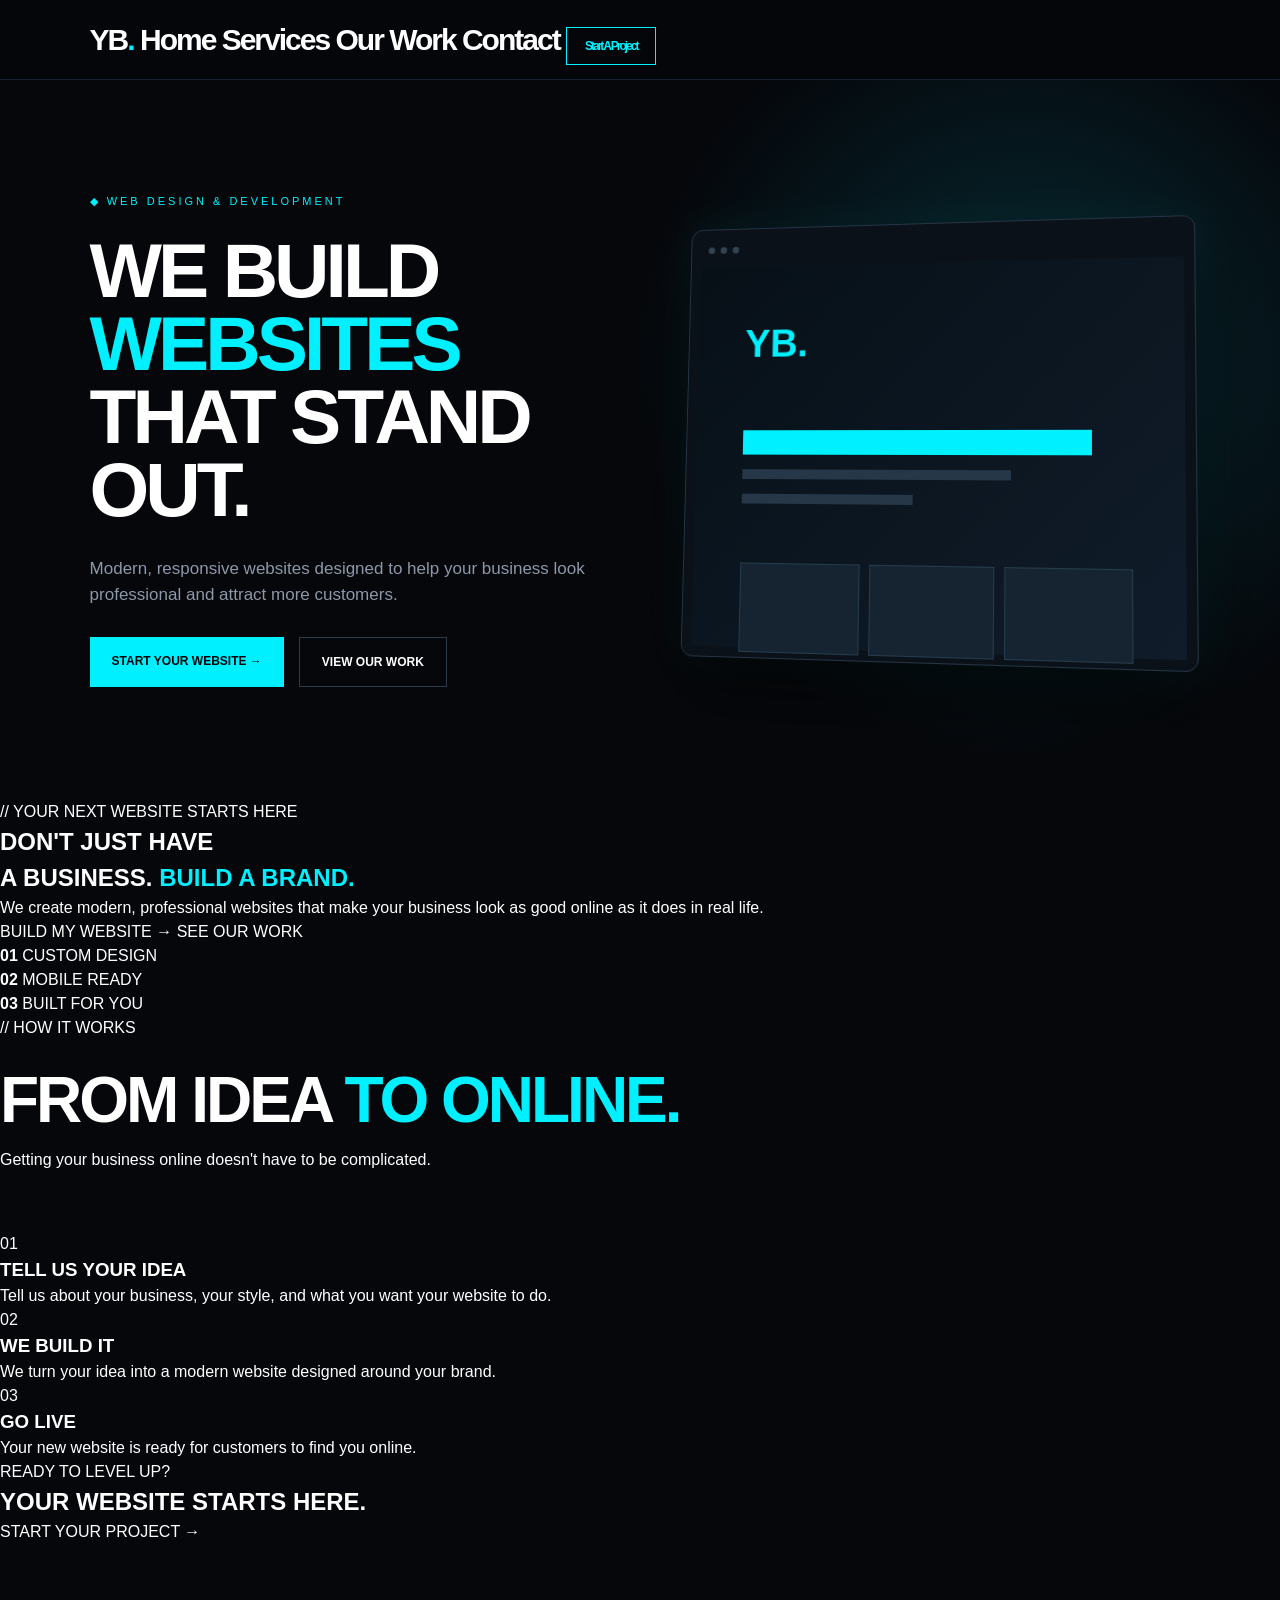
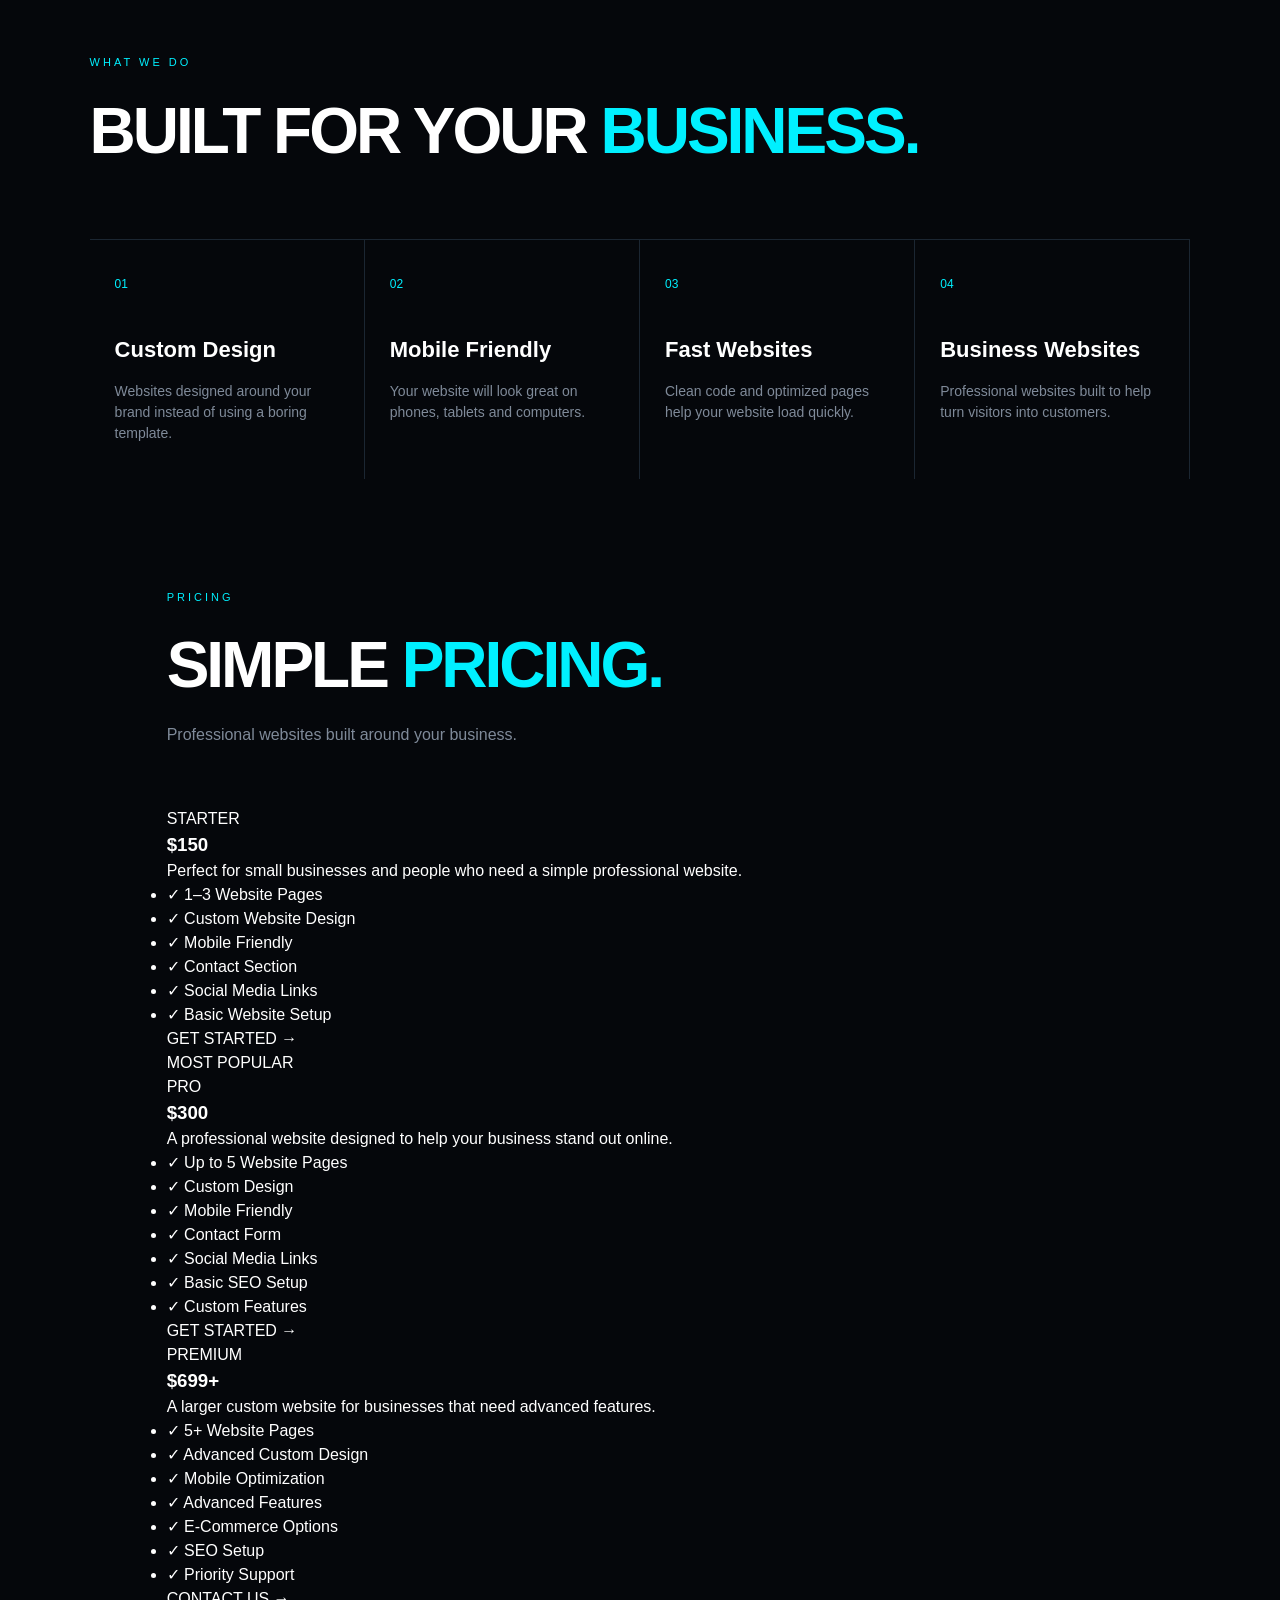
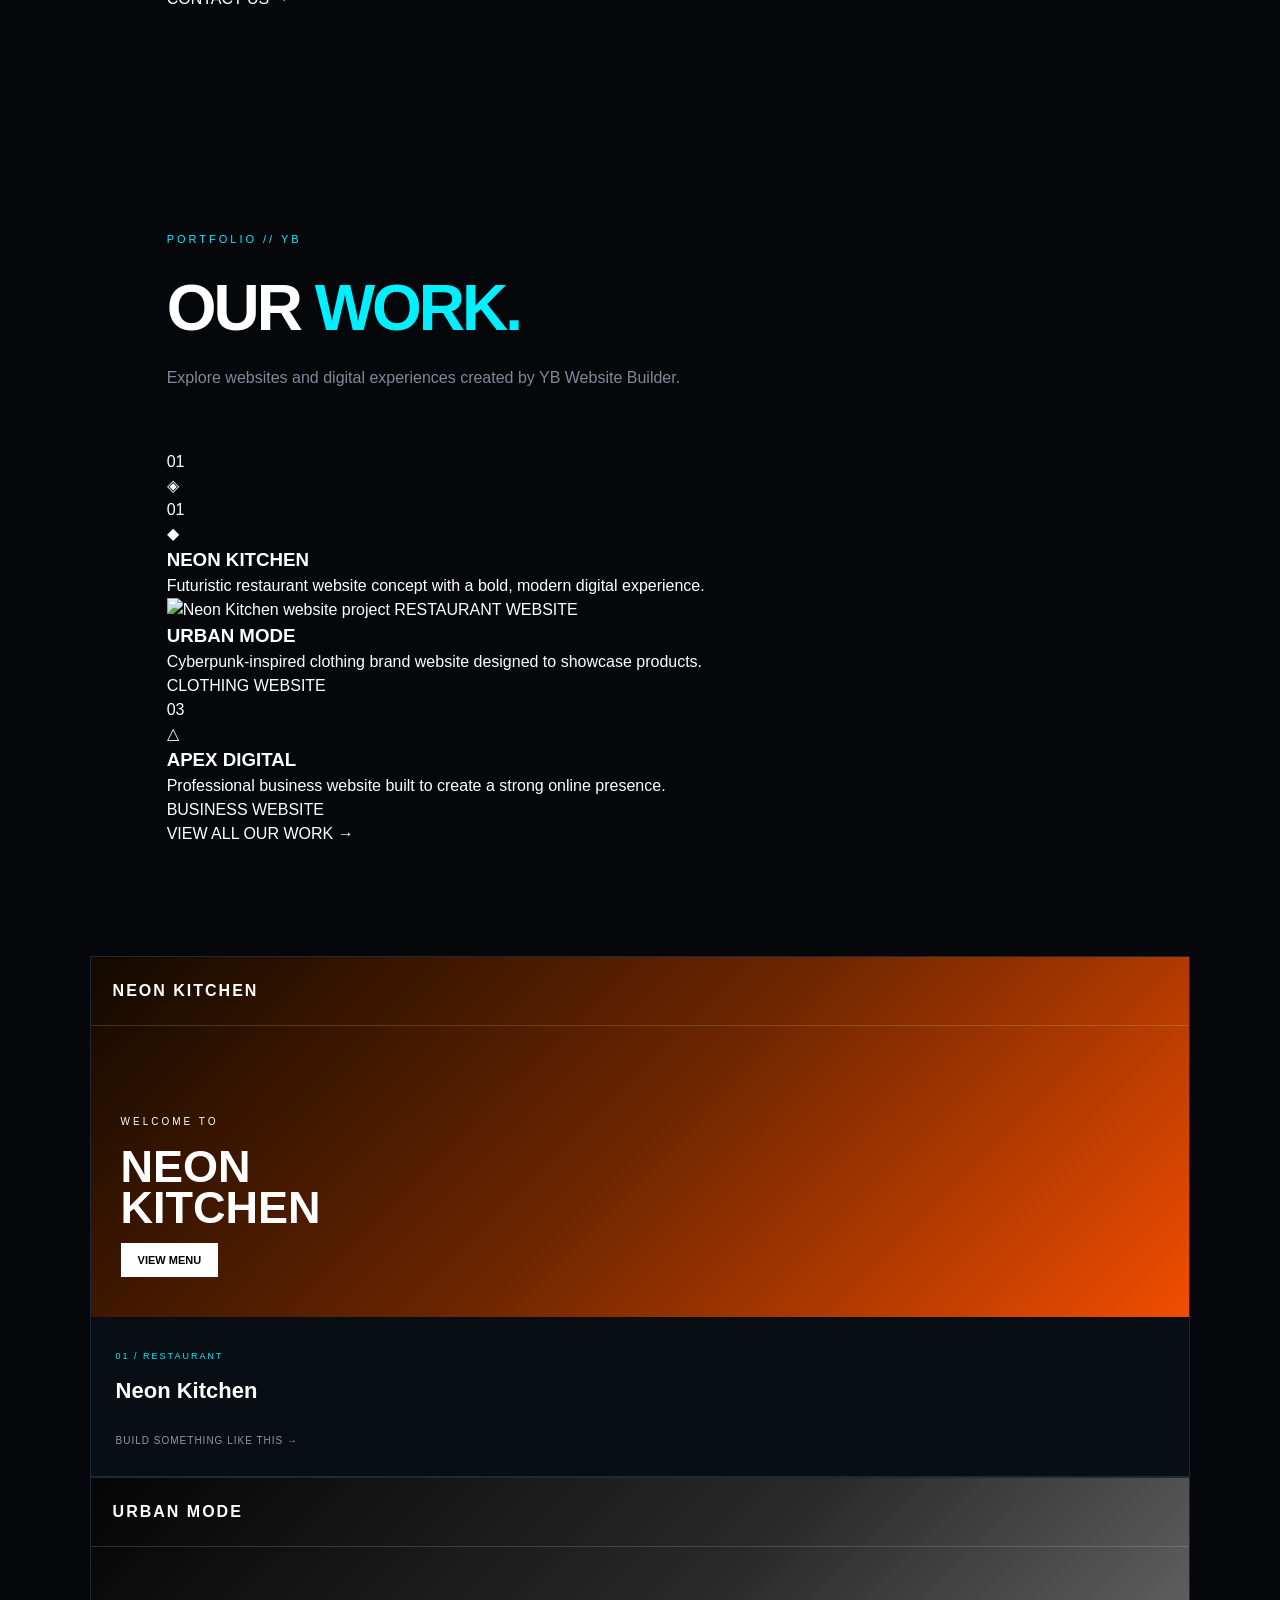
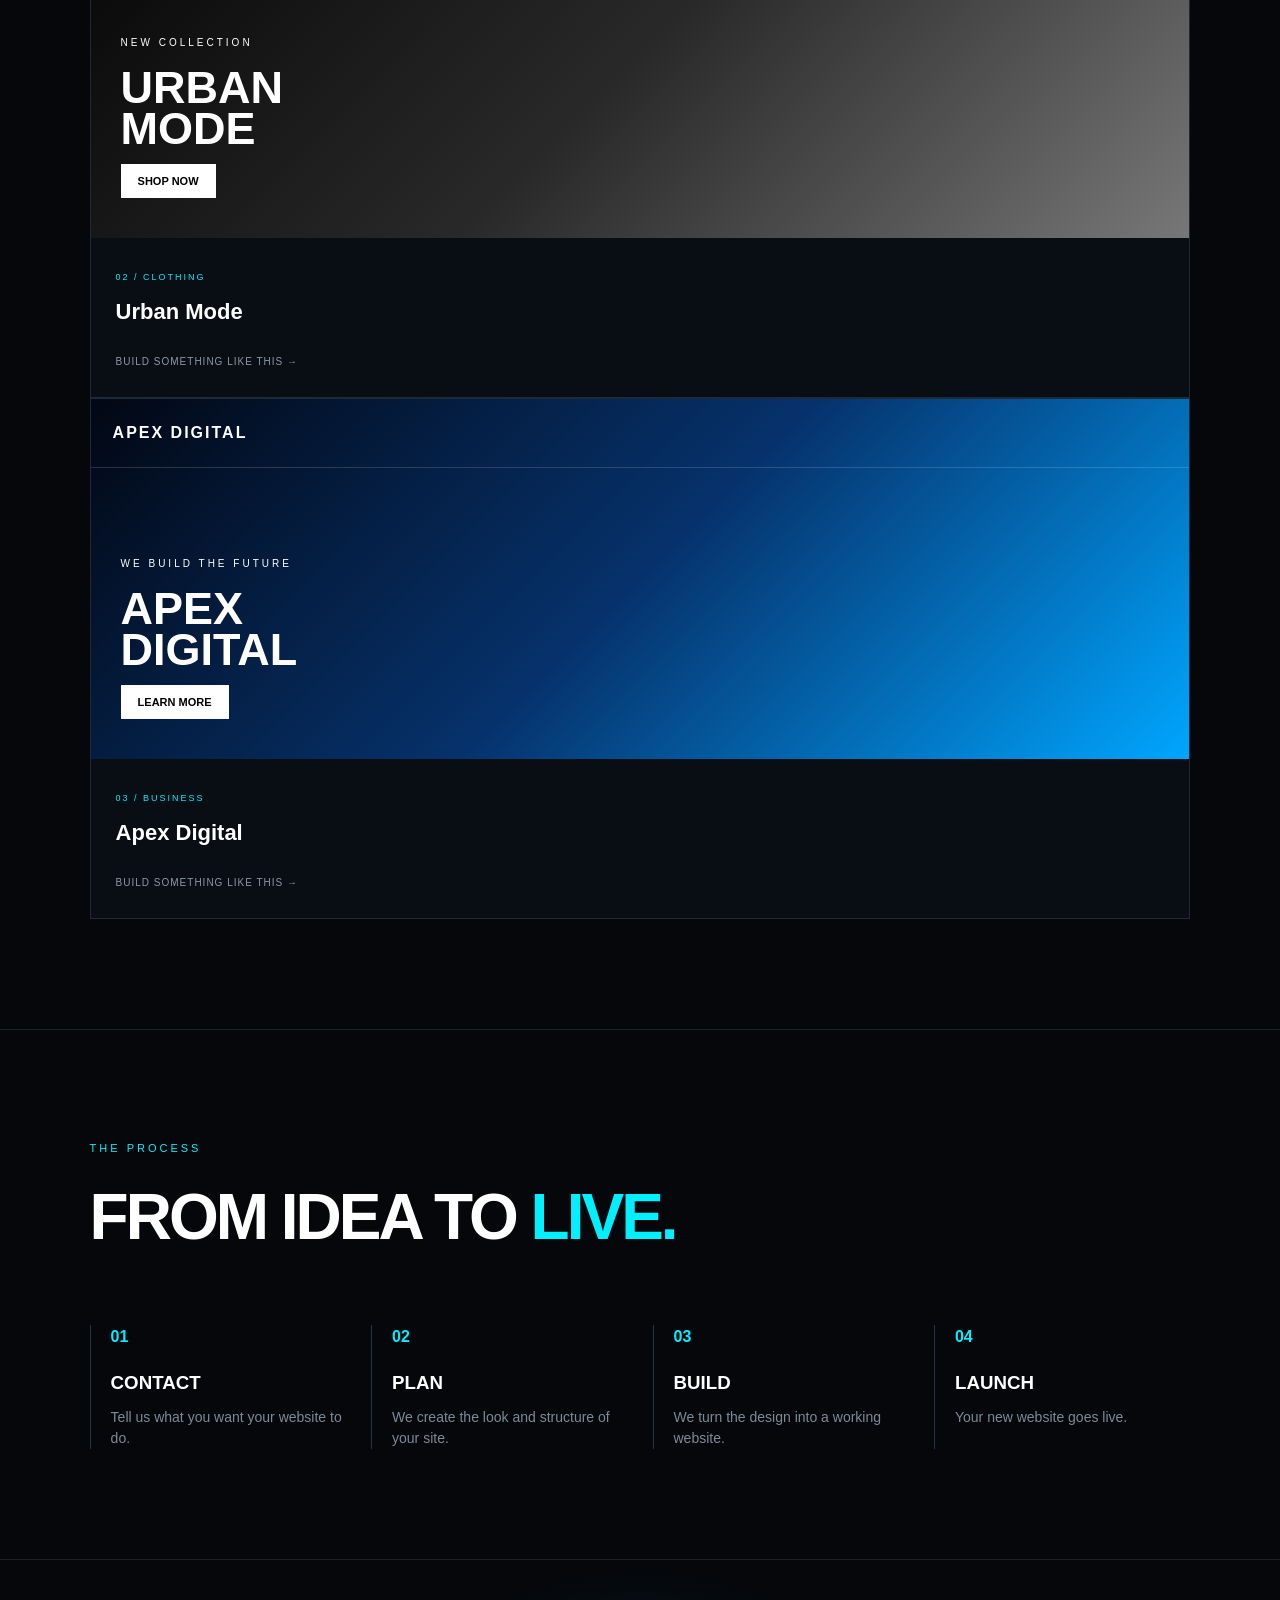
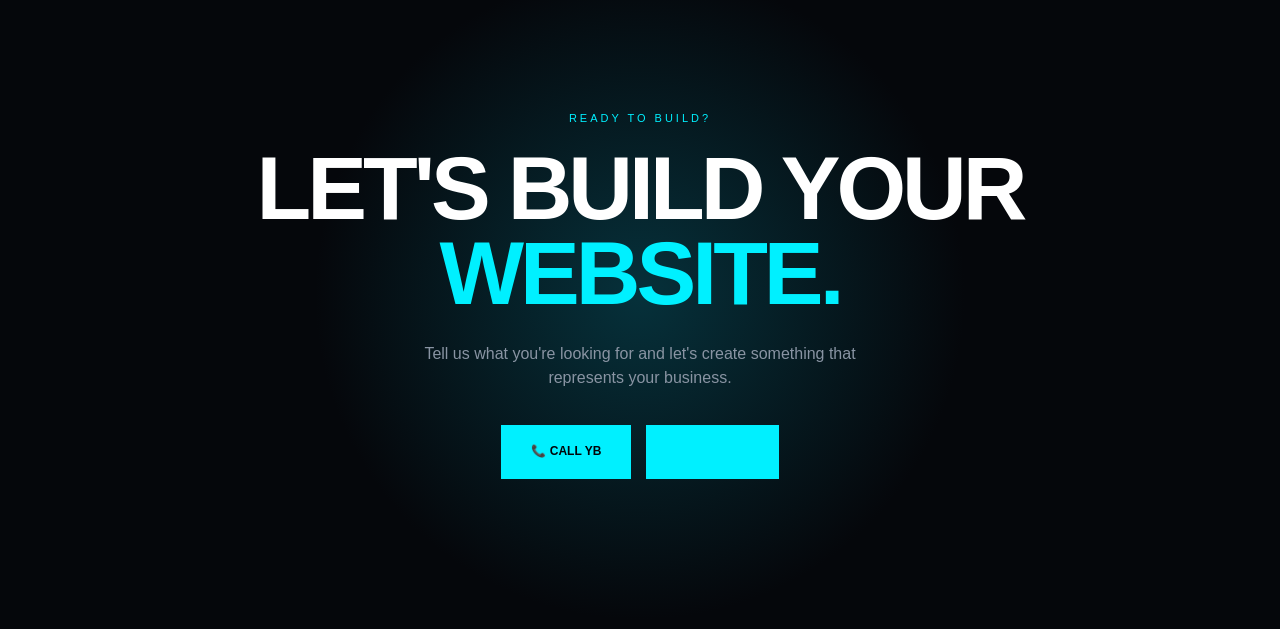
==== commit 7874a94a: "Update index.html" ====
--- a/index.html
+++ b/index.html
@@ -10,7 +10,7 @@
 <body>
 
 <header>
-    <div class="6E9AFE87-E7B6-4683-A6EA-B5353B13295B.png">YB<span>.</span></g
+    <div class="logo">YB<span>.</span></g
 
     <nav>
         <a href="#home">Home</a>
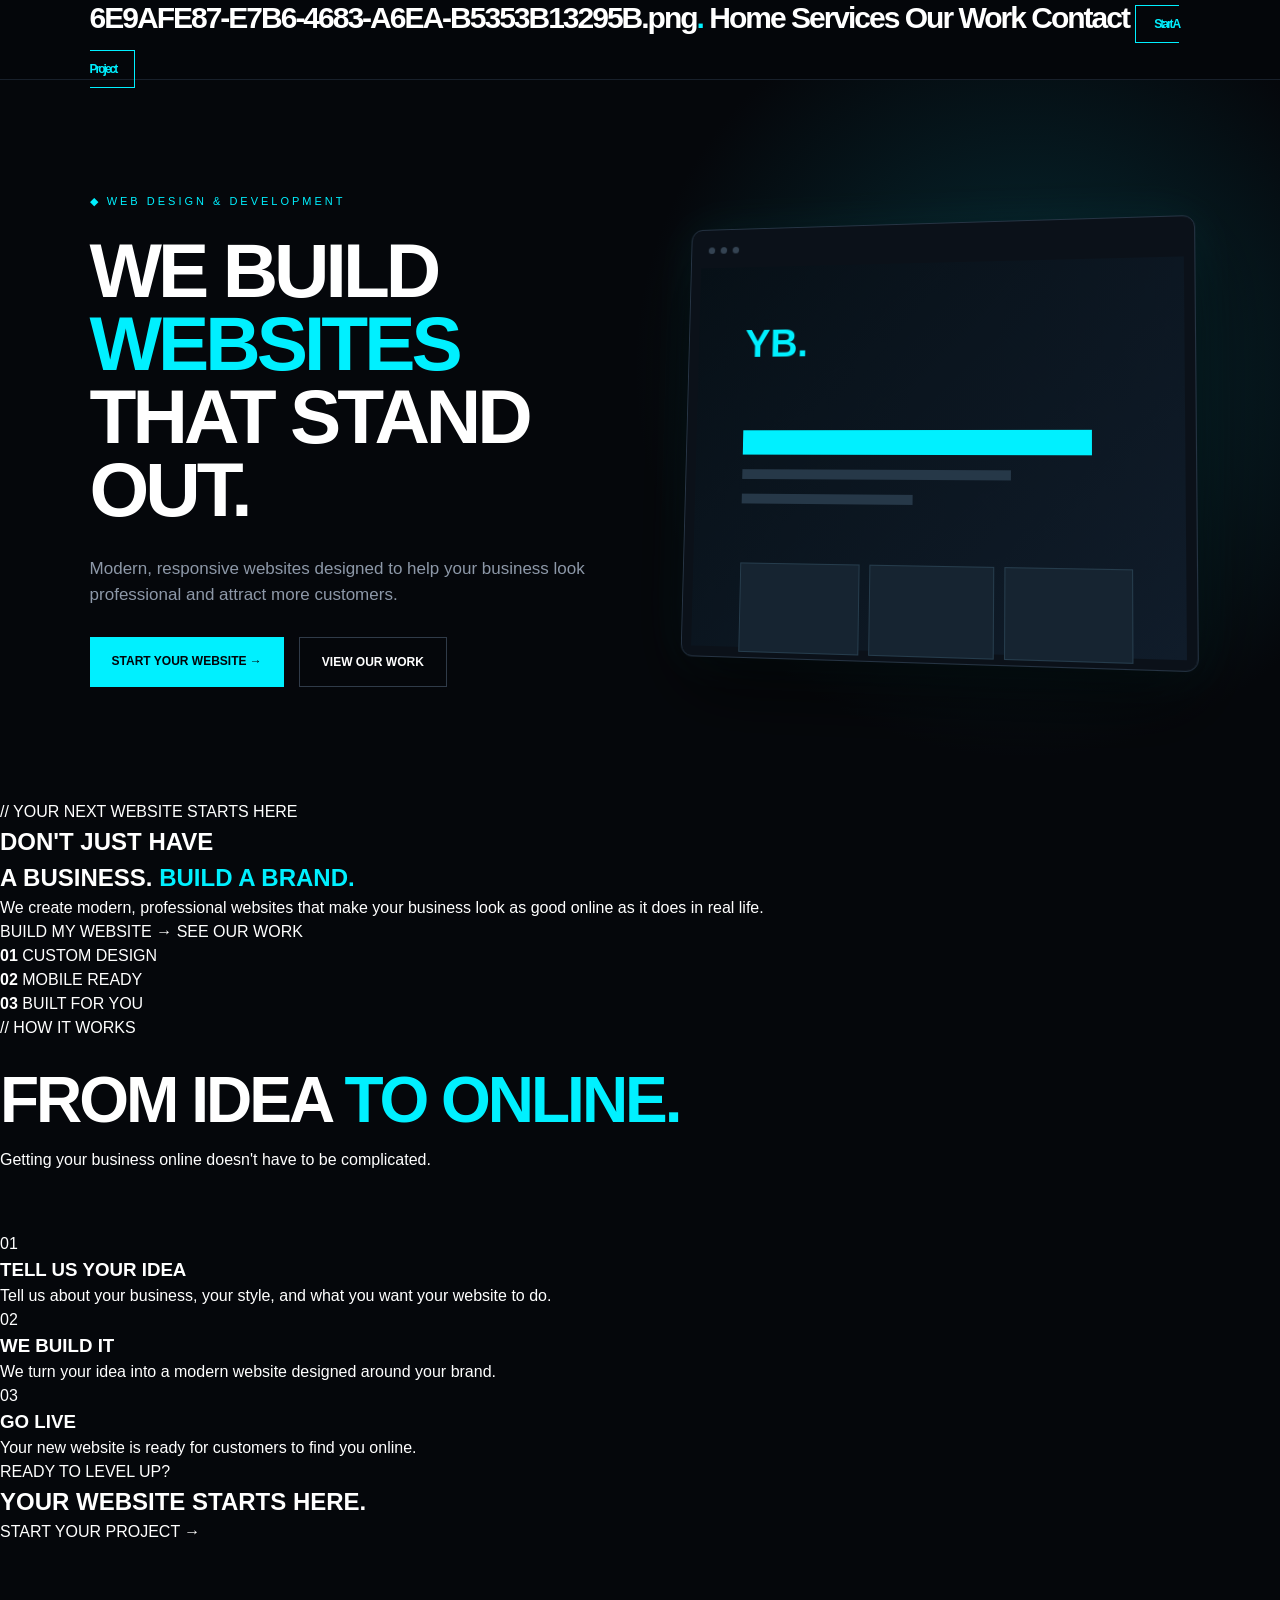
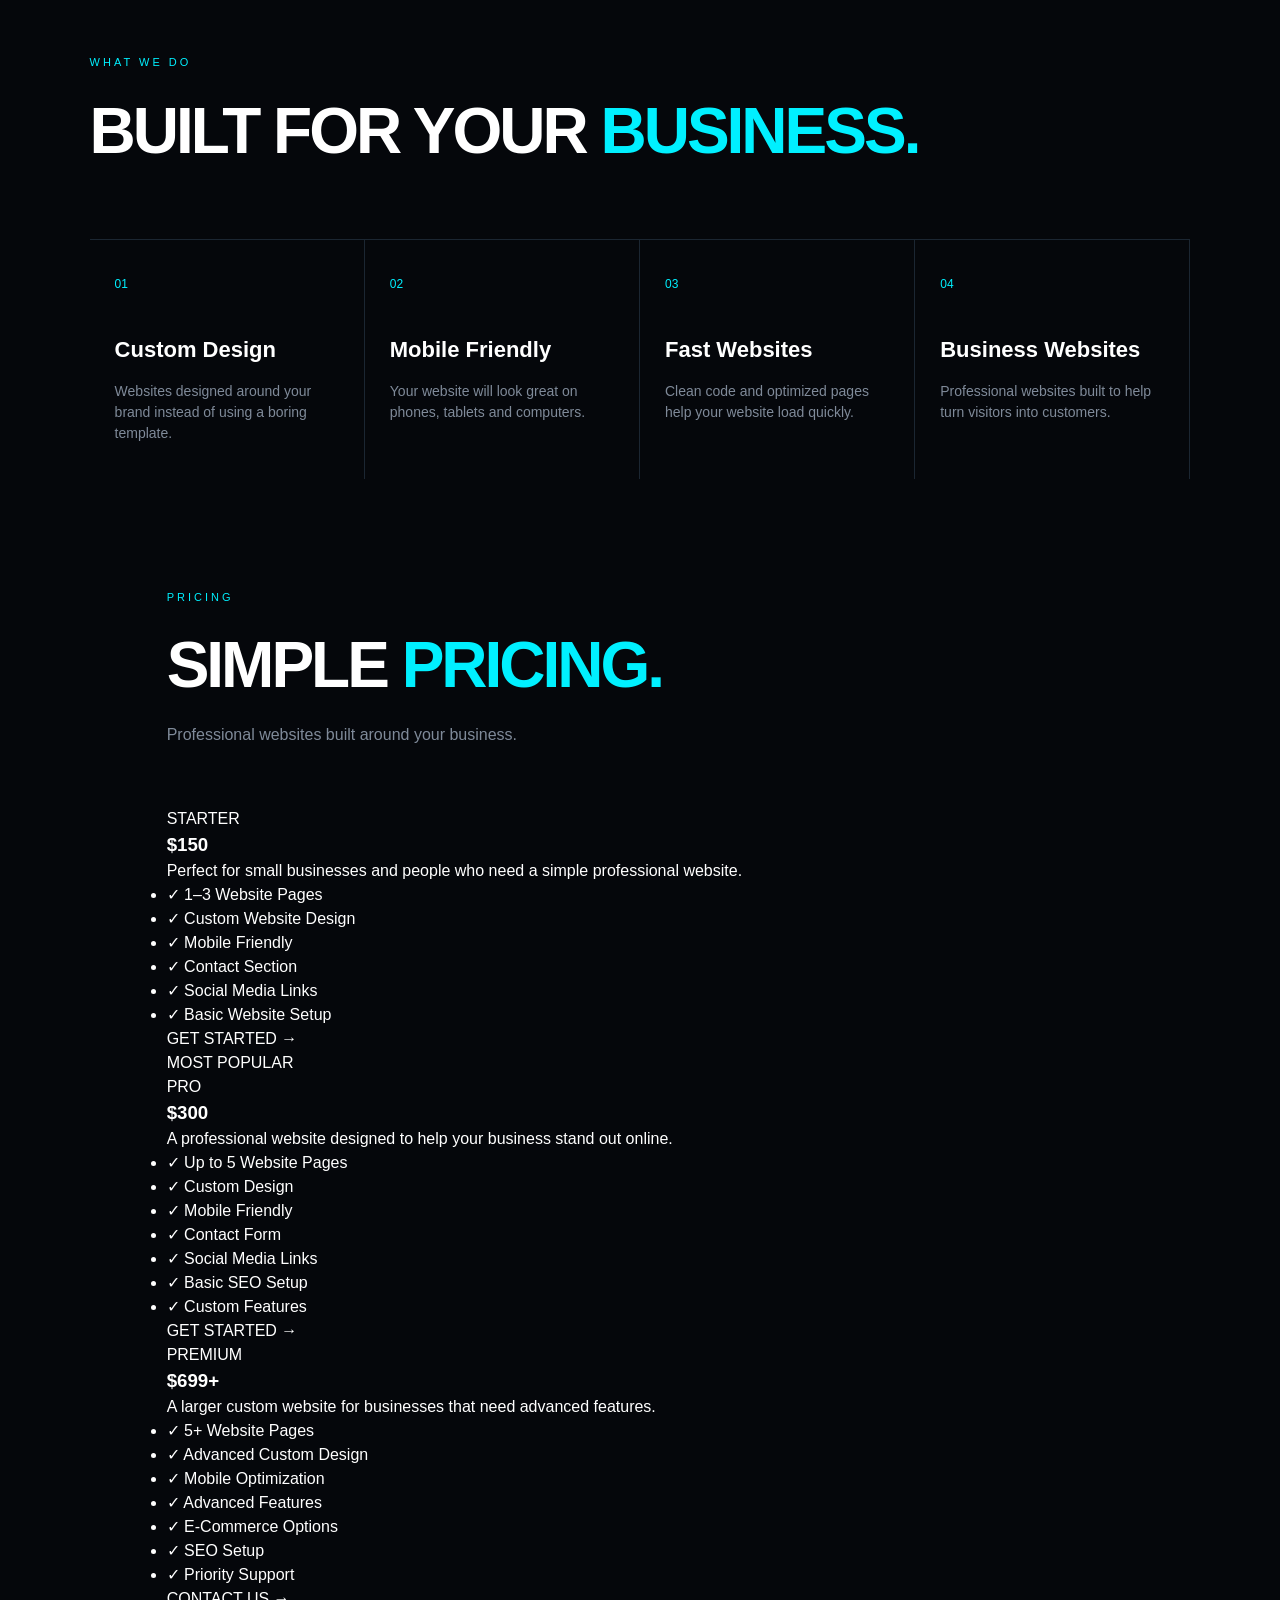
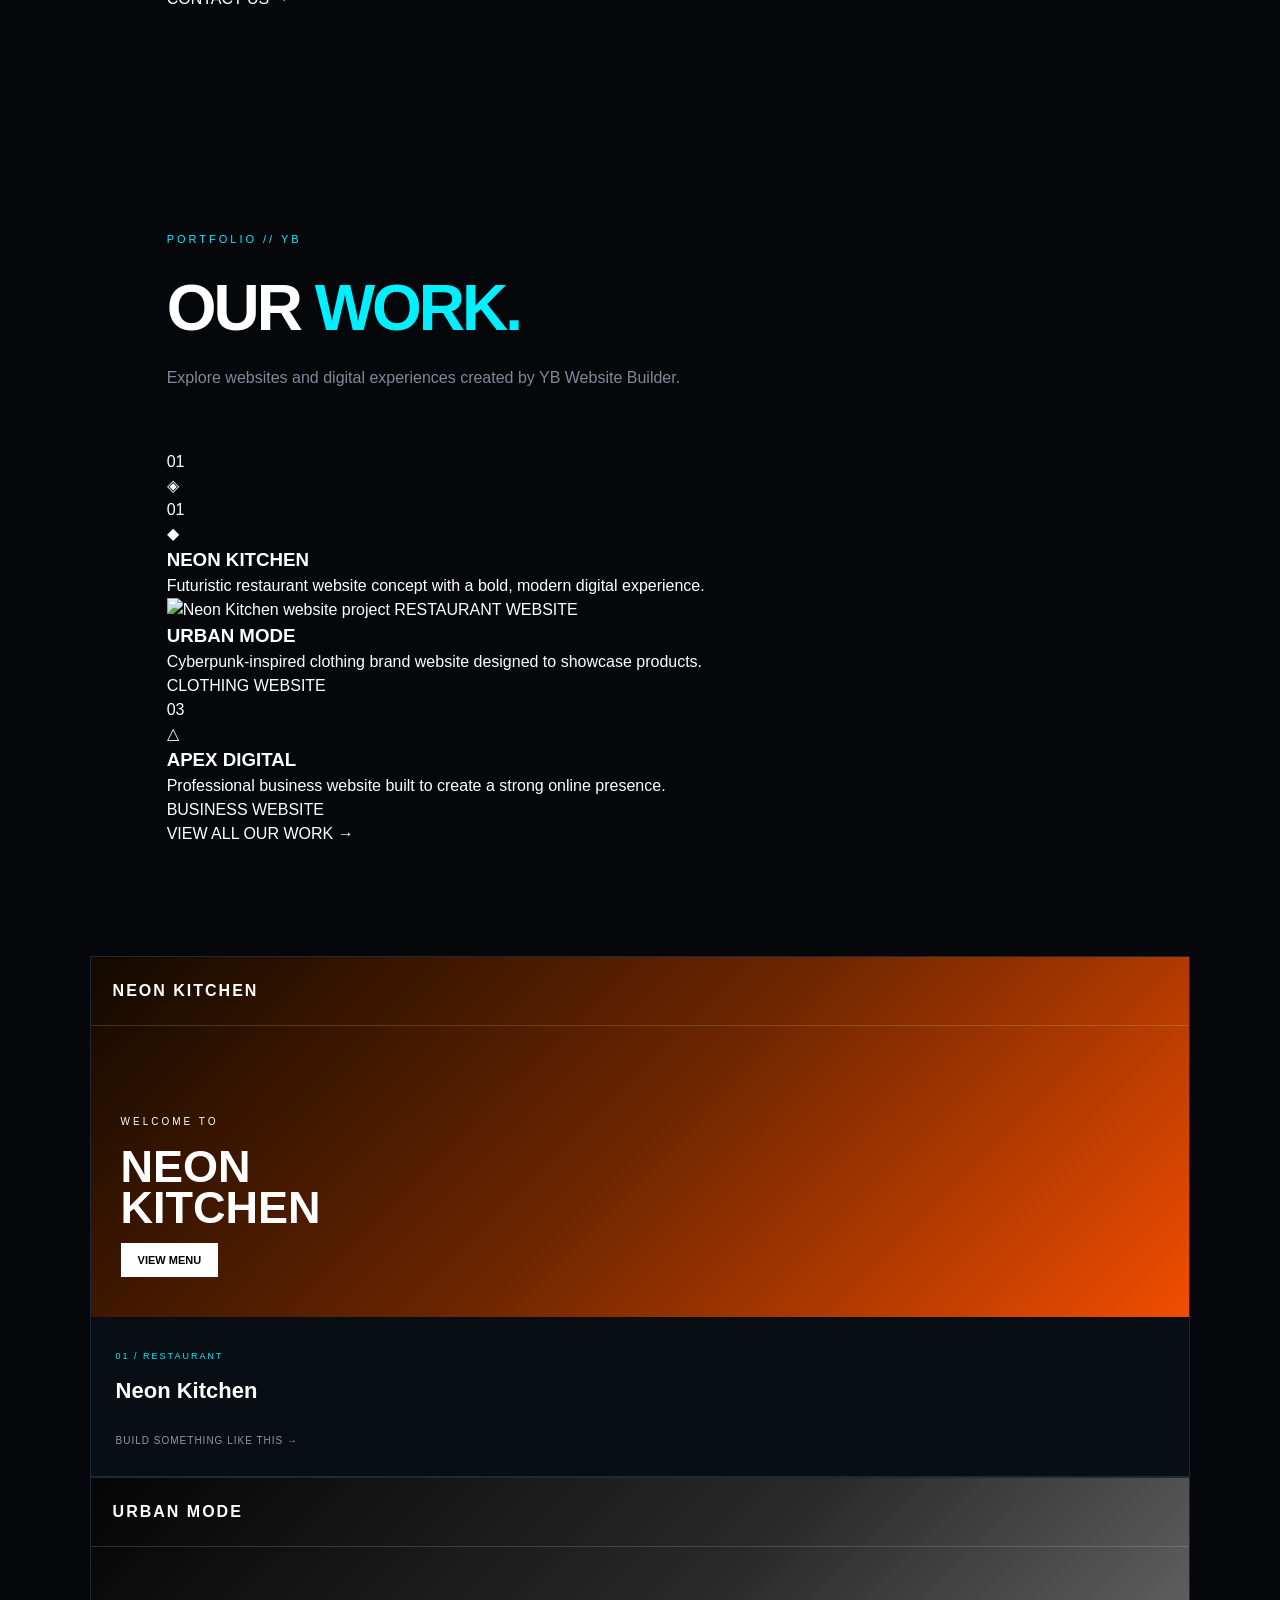
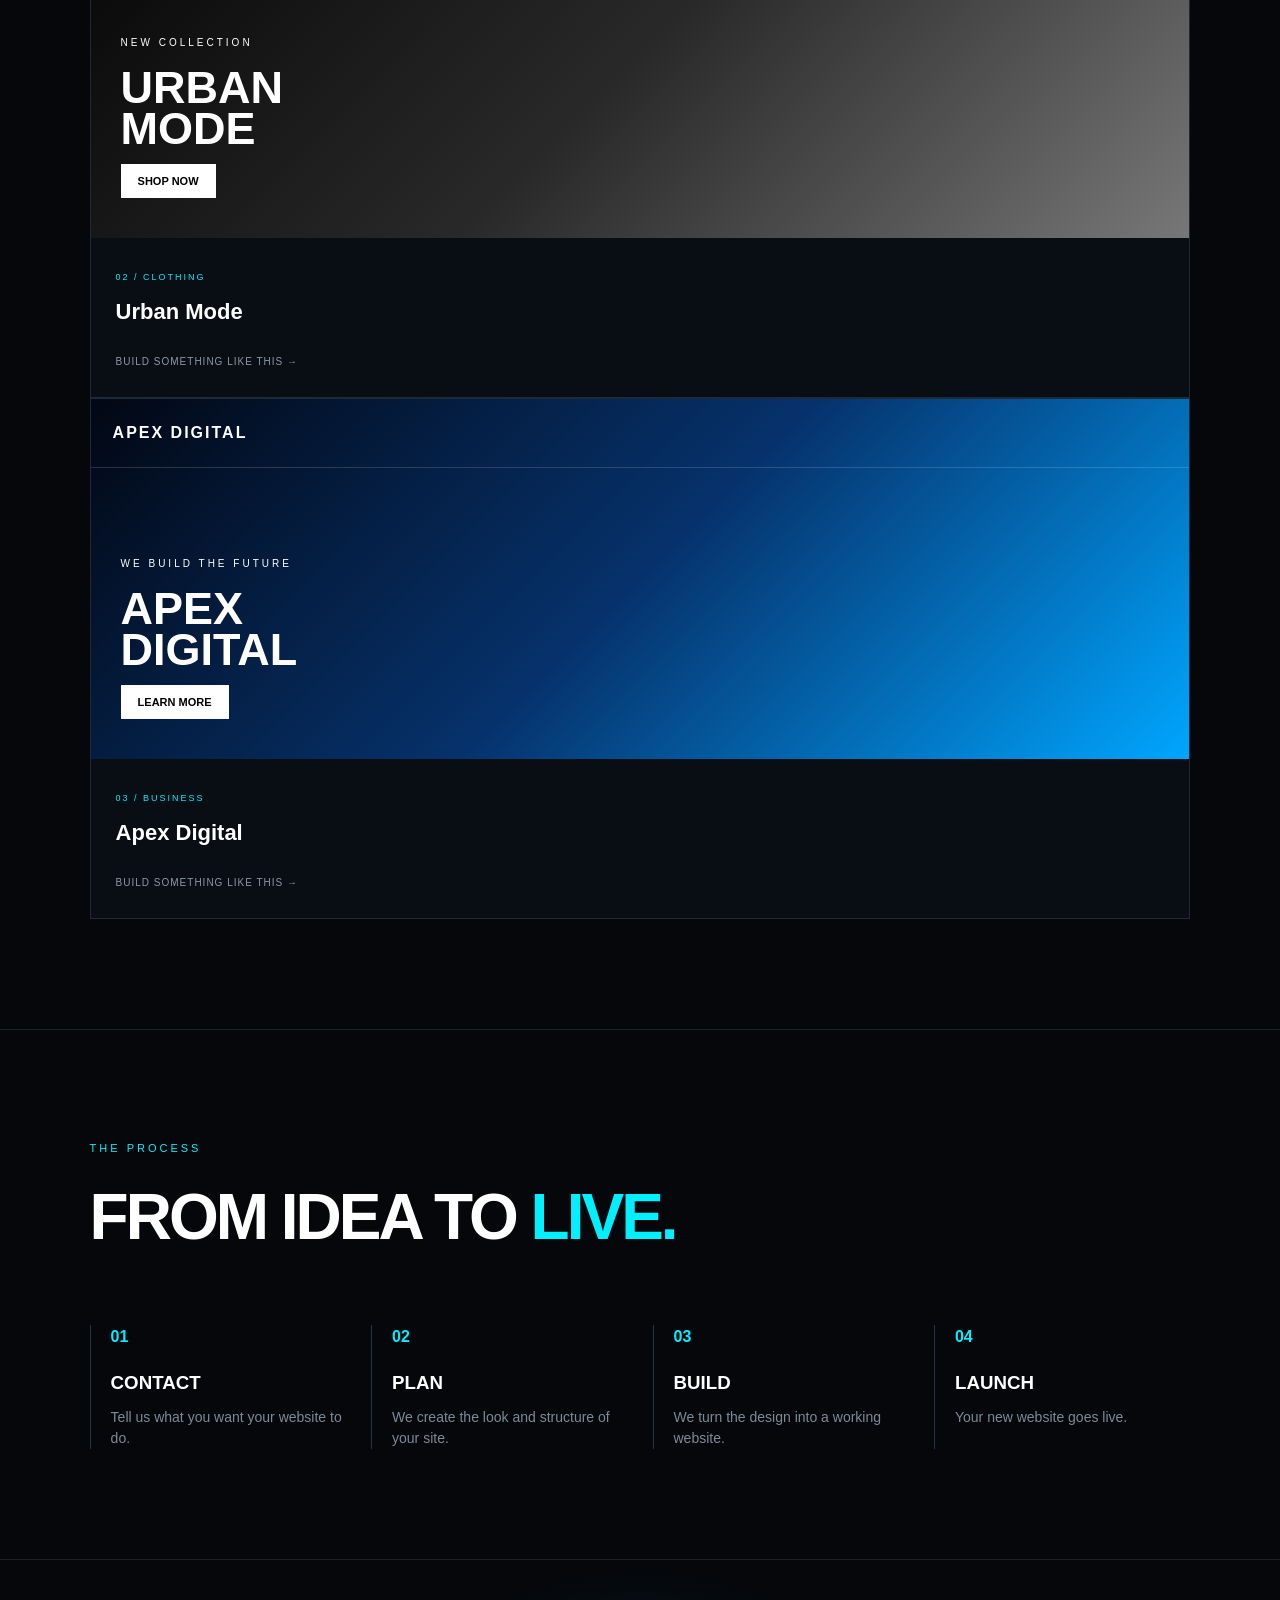
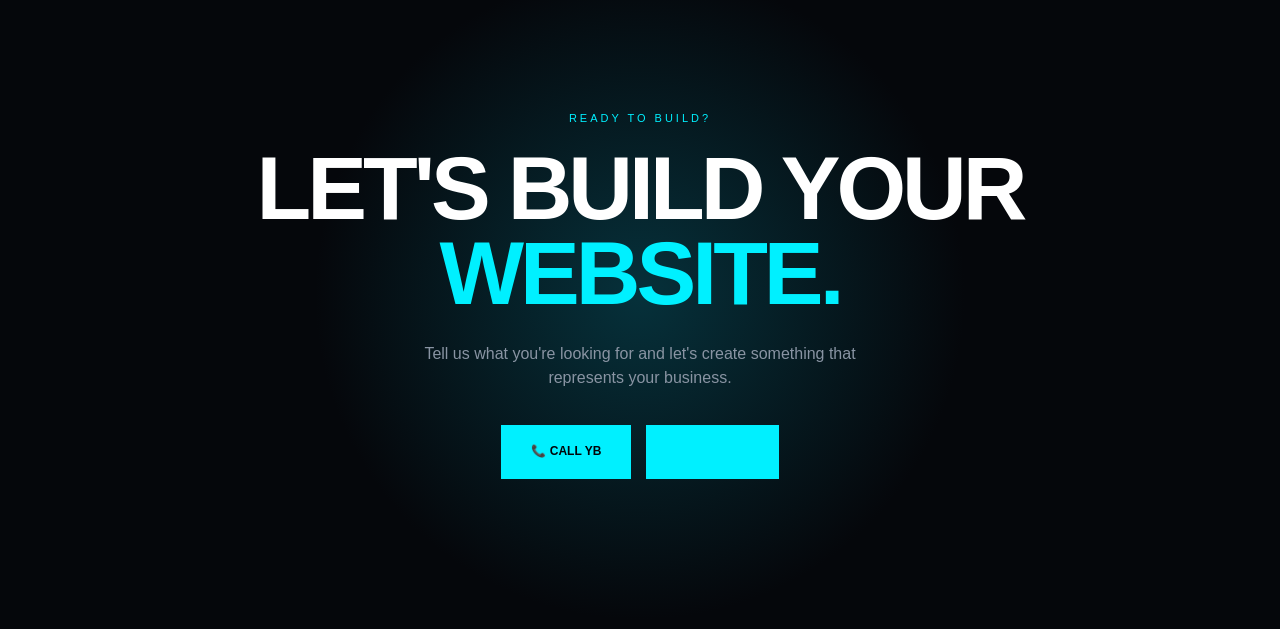
==== commit 3481a704: "Update index.html" ====
--- a/index.html
+++ b/index.html
@@ -10,7 +10,7 @@
 <body>
 
 <header>
-    <div class="logo">YB<span>.</span></g
+    <div class="logo">6E9AFE87-E7B6-4683-A6EA-B5353B13295B.png<span>.</span></g
 
     <nav>
         <a href="#home">Home</a>
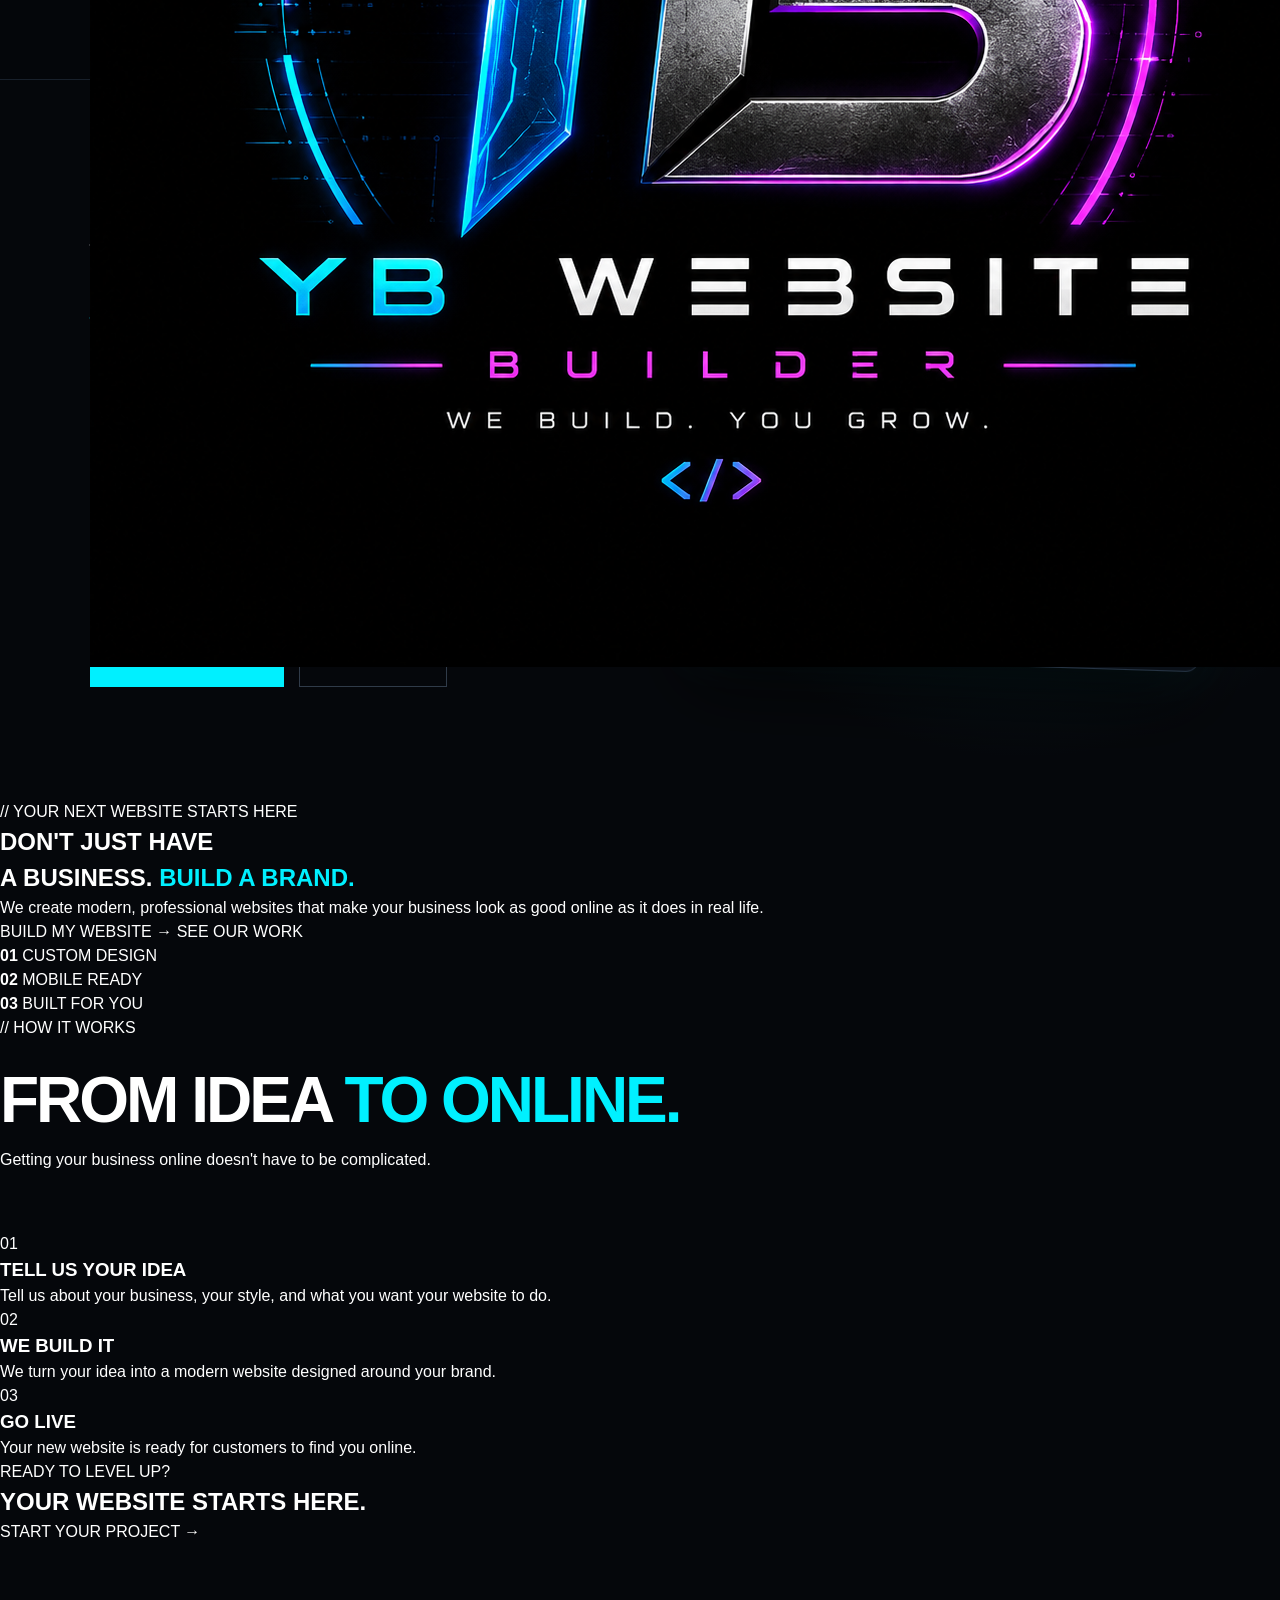
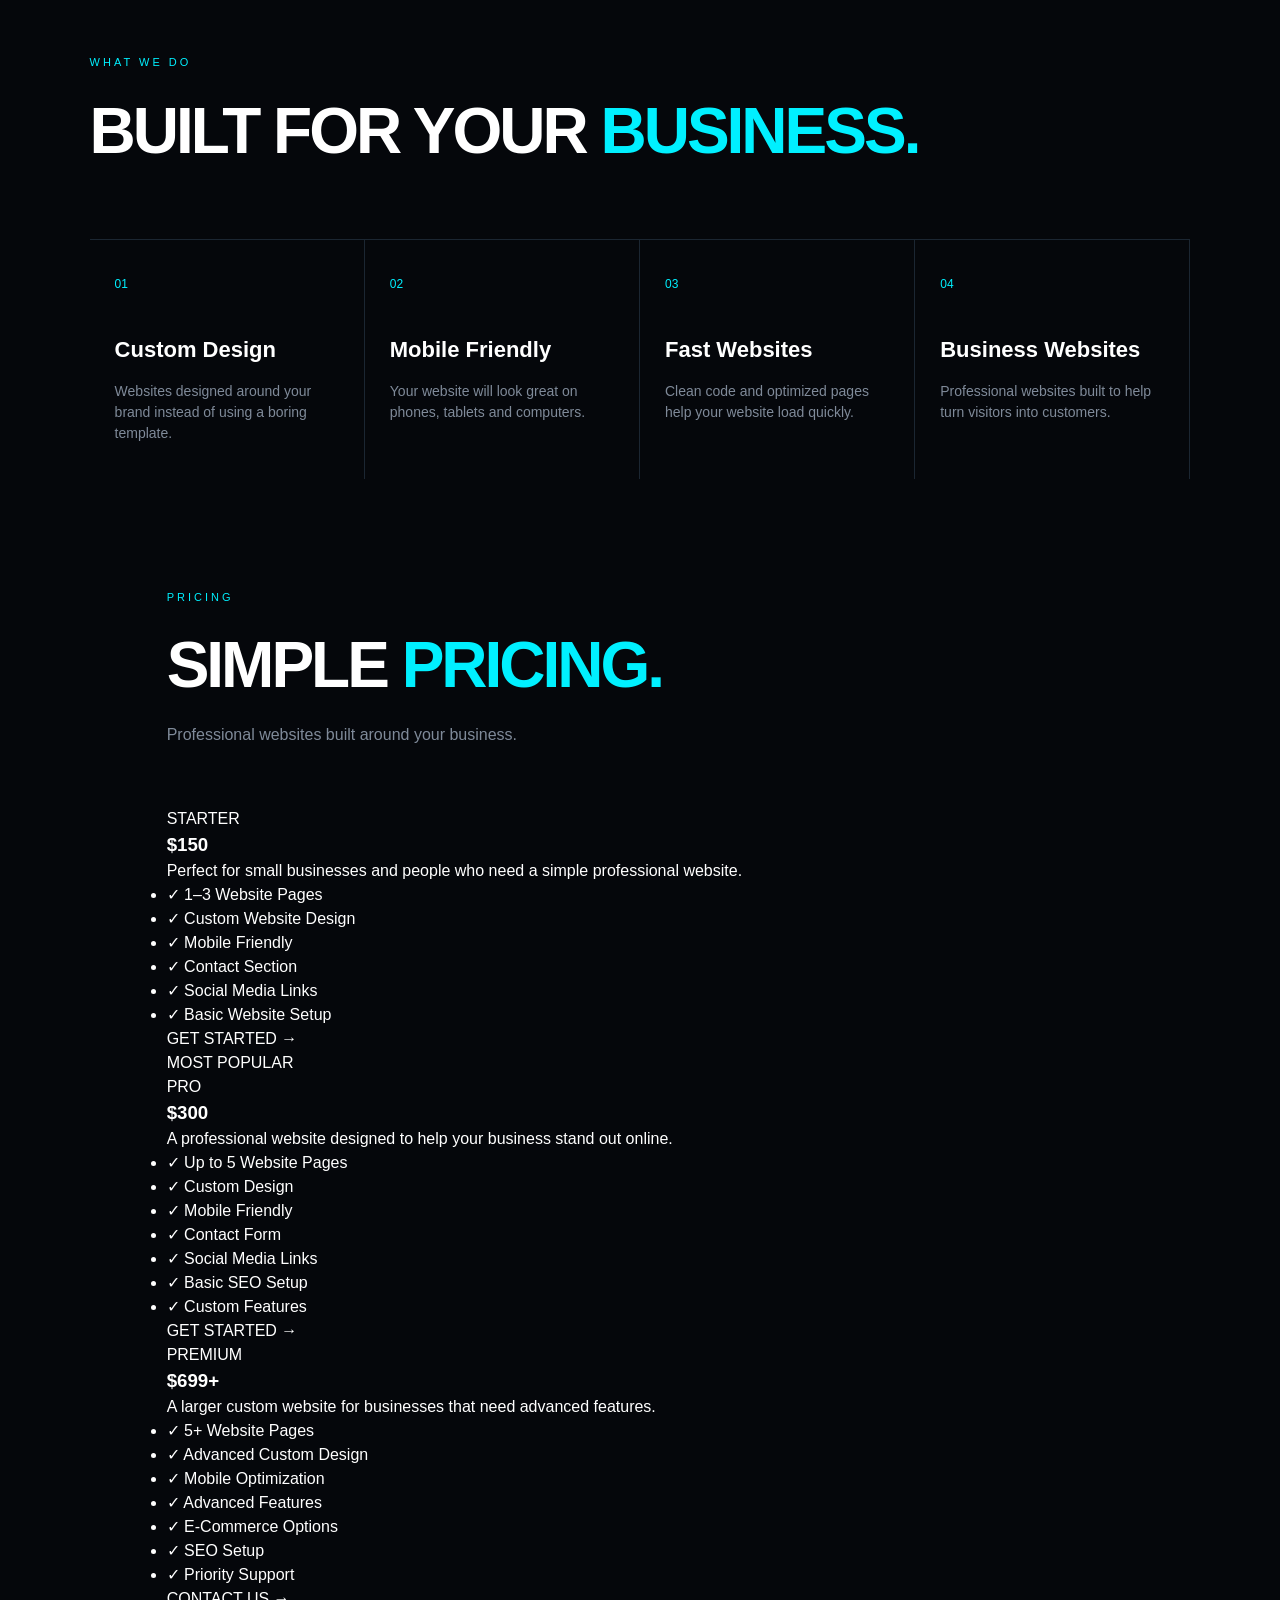
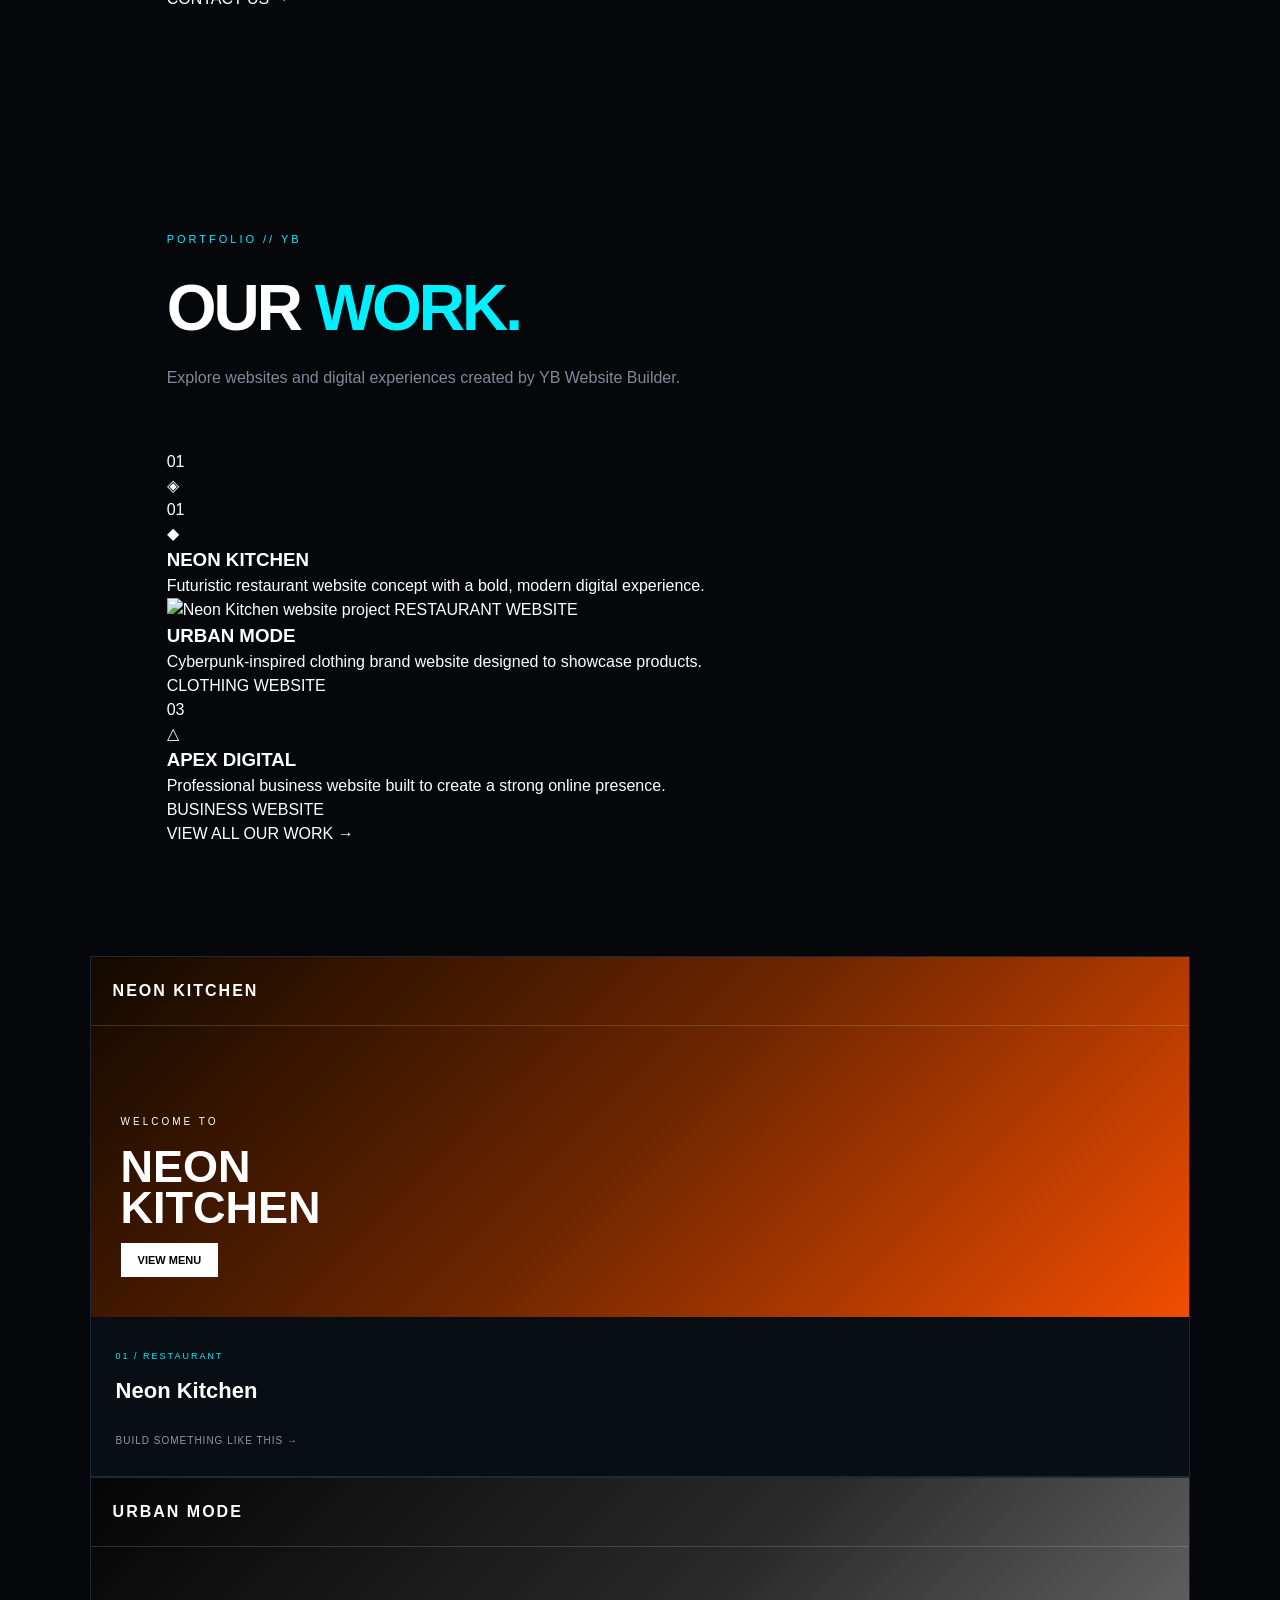
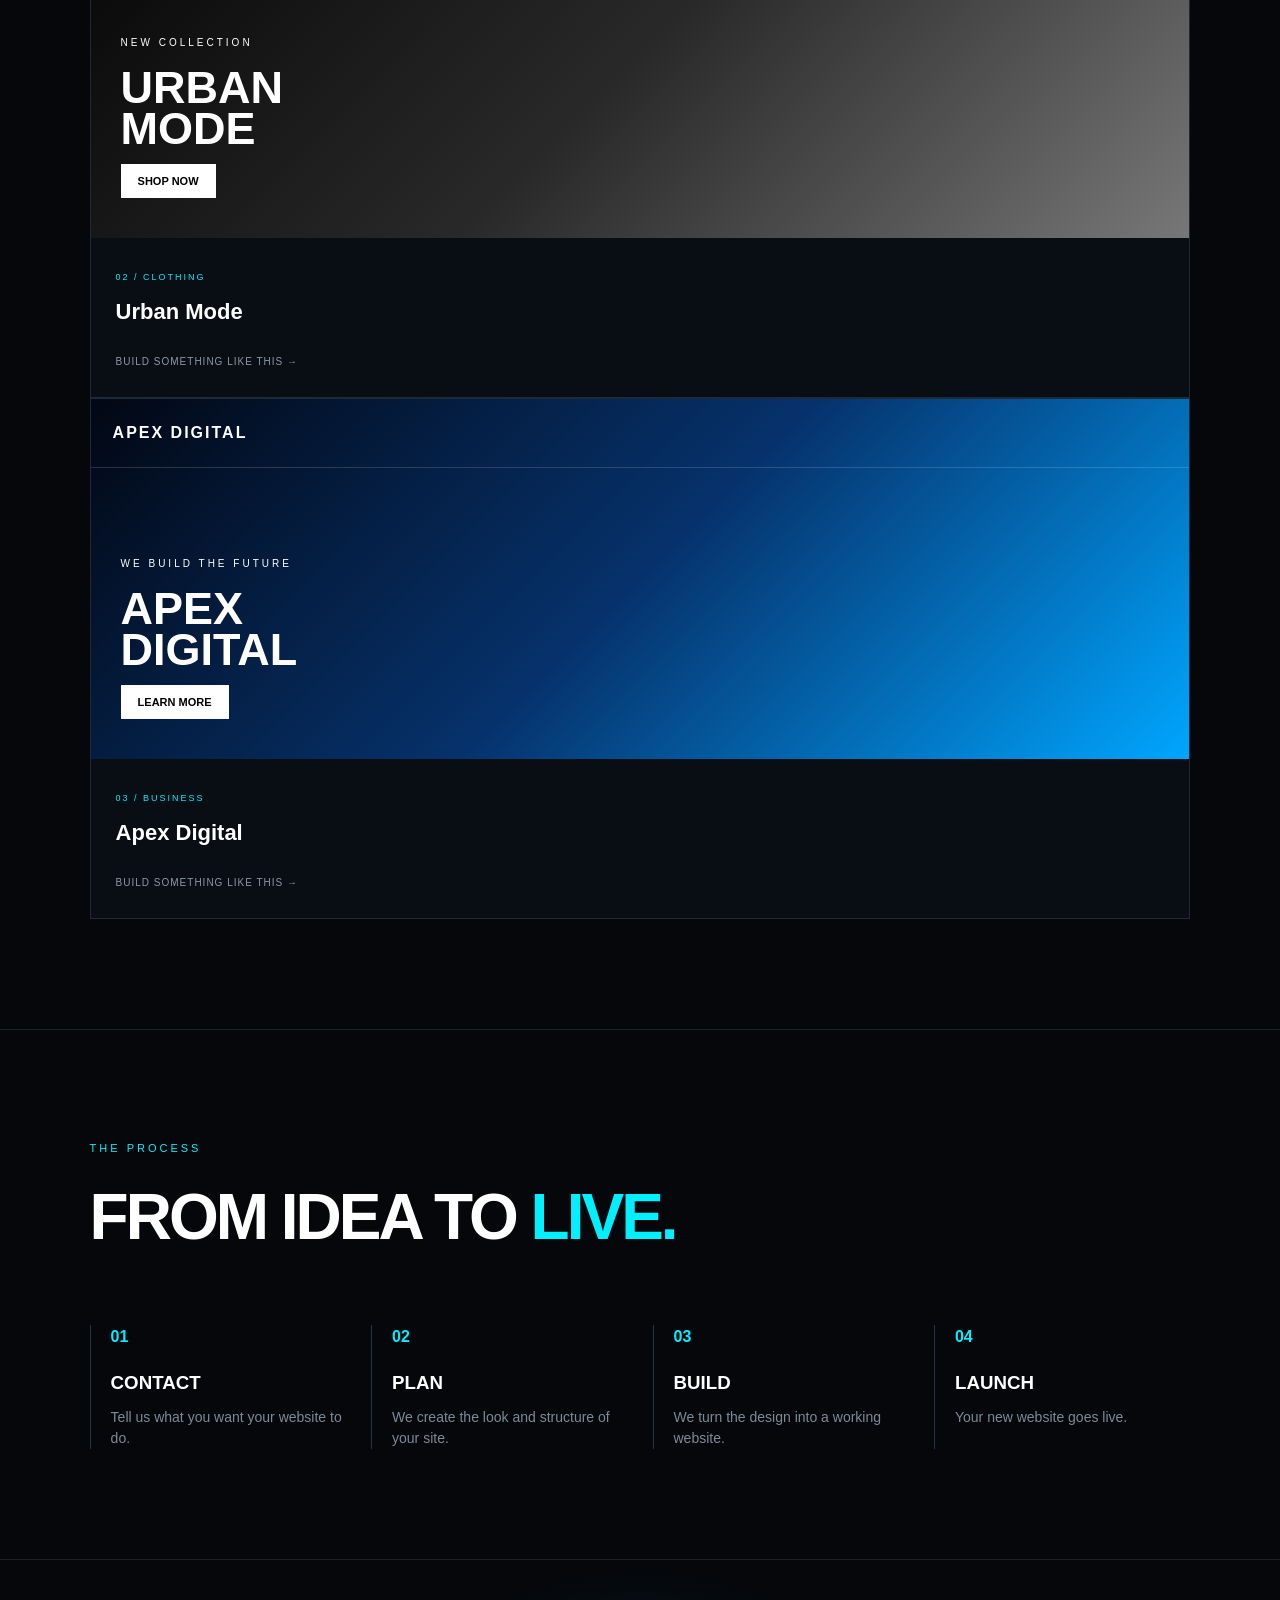
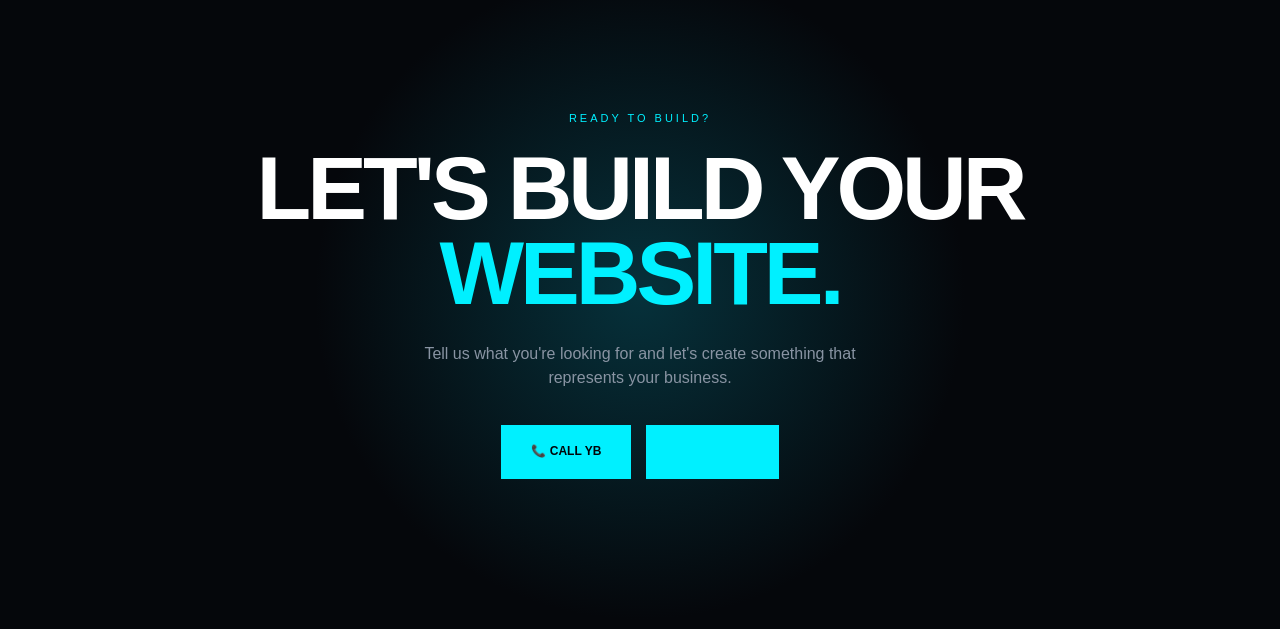
==== commit 87b48fd8: "Update index.html" ====
--- a/index.html
+++ b/index.html
@@ -10,7 +10,8 @@
 <body>
 
 <header>
-    <div class="logo">6E9AFE87-E7B6-4683-A6EA-B5353B13295B.png<span>.</span></g
+    <img src="6E9AFE87-E7B6-4683-A6EA-B5353B13295B.png" alt="YB Website Builder Logo">
+    <div class="logo">yb<span>.</span></g
 
     <nav>
         <a href="#home">Home</a>
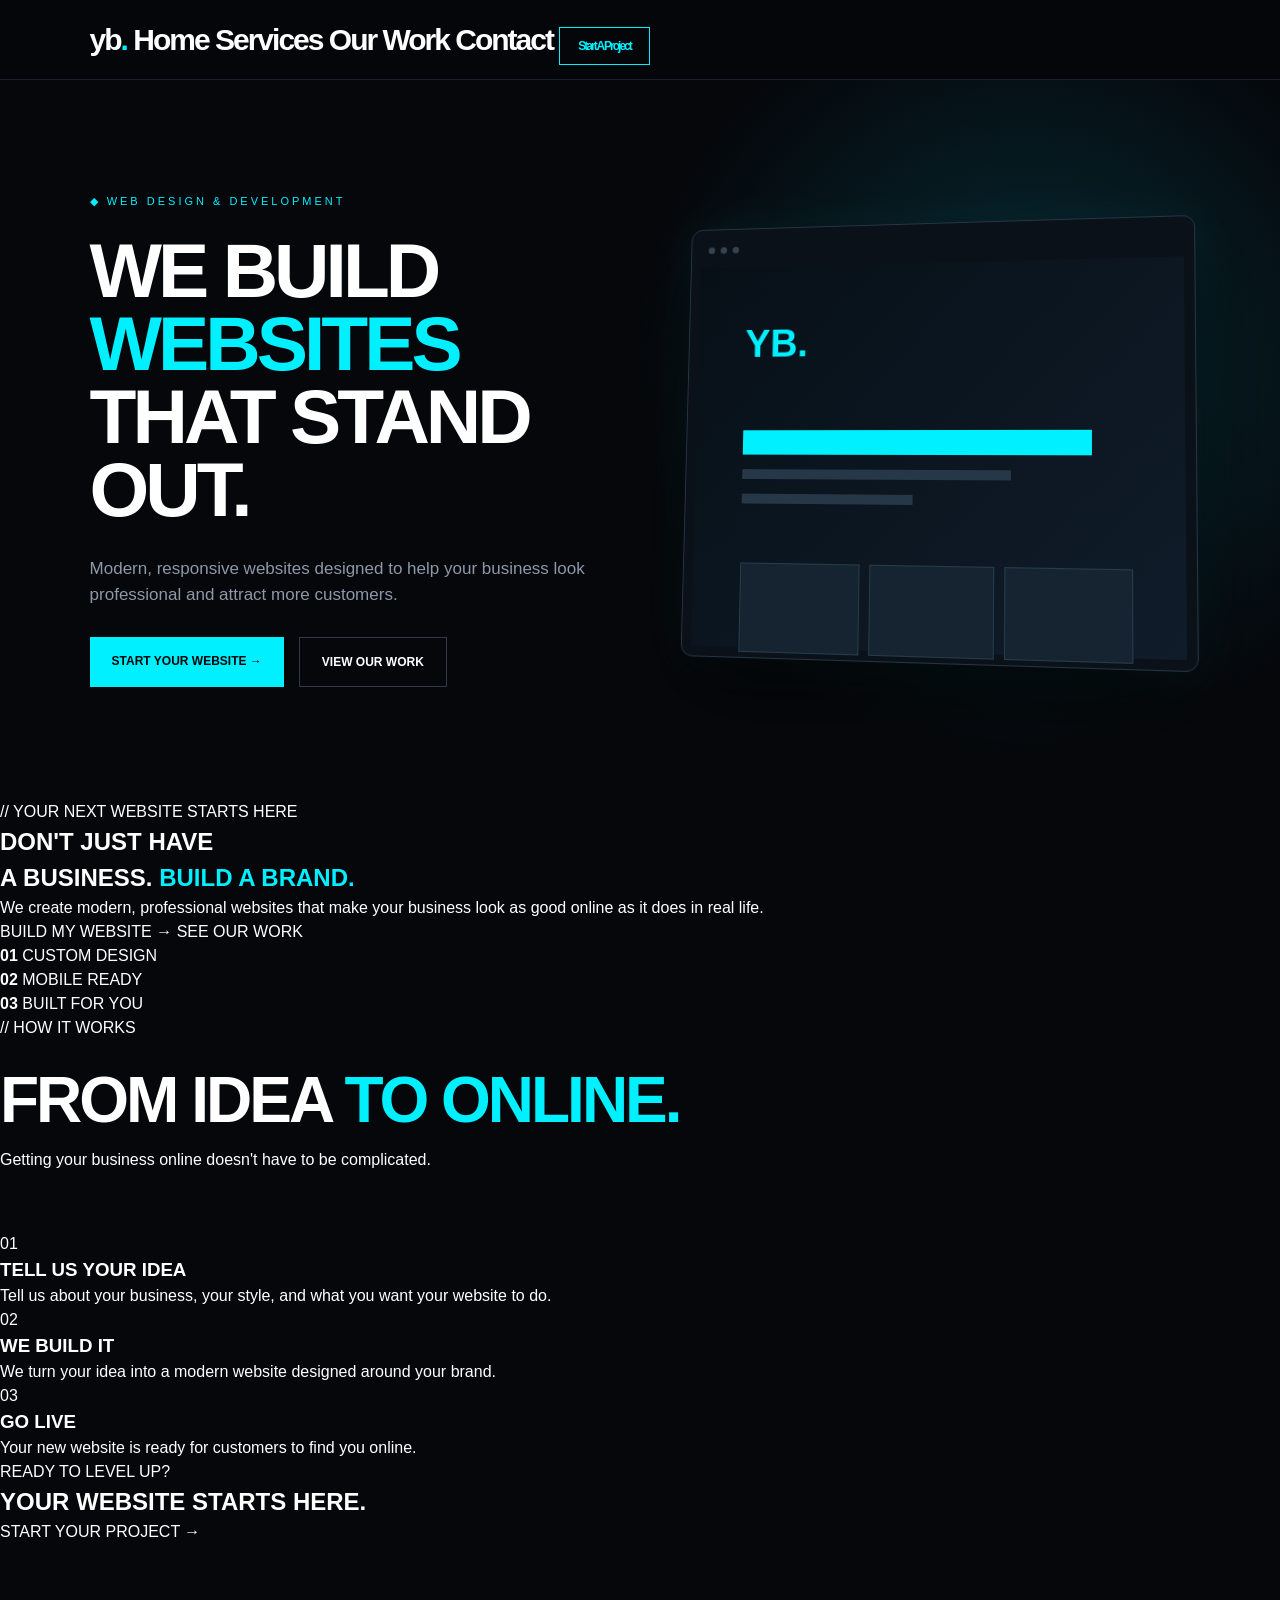
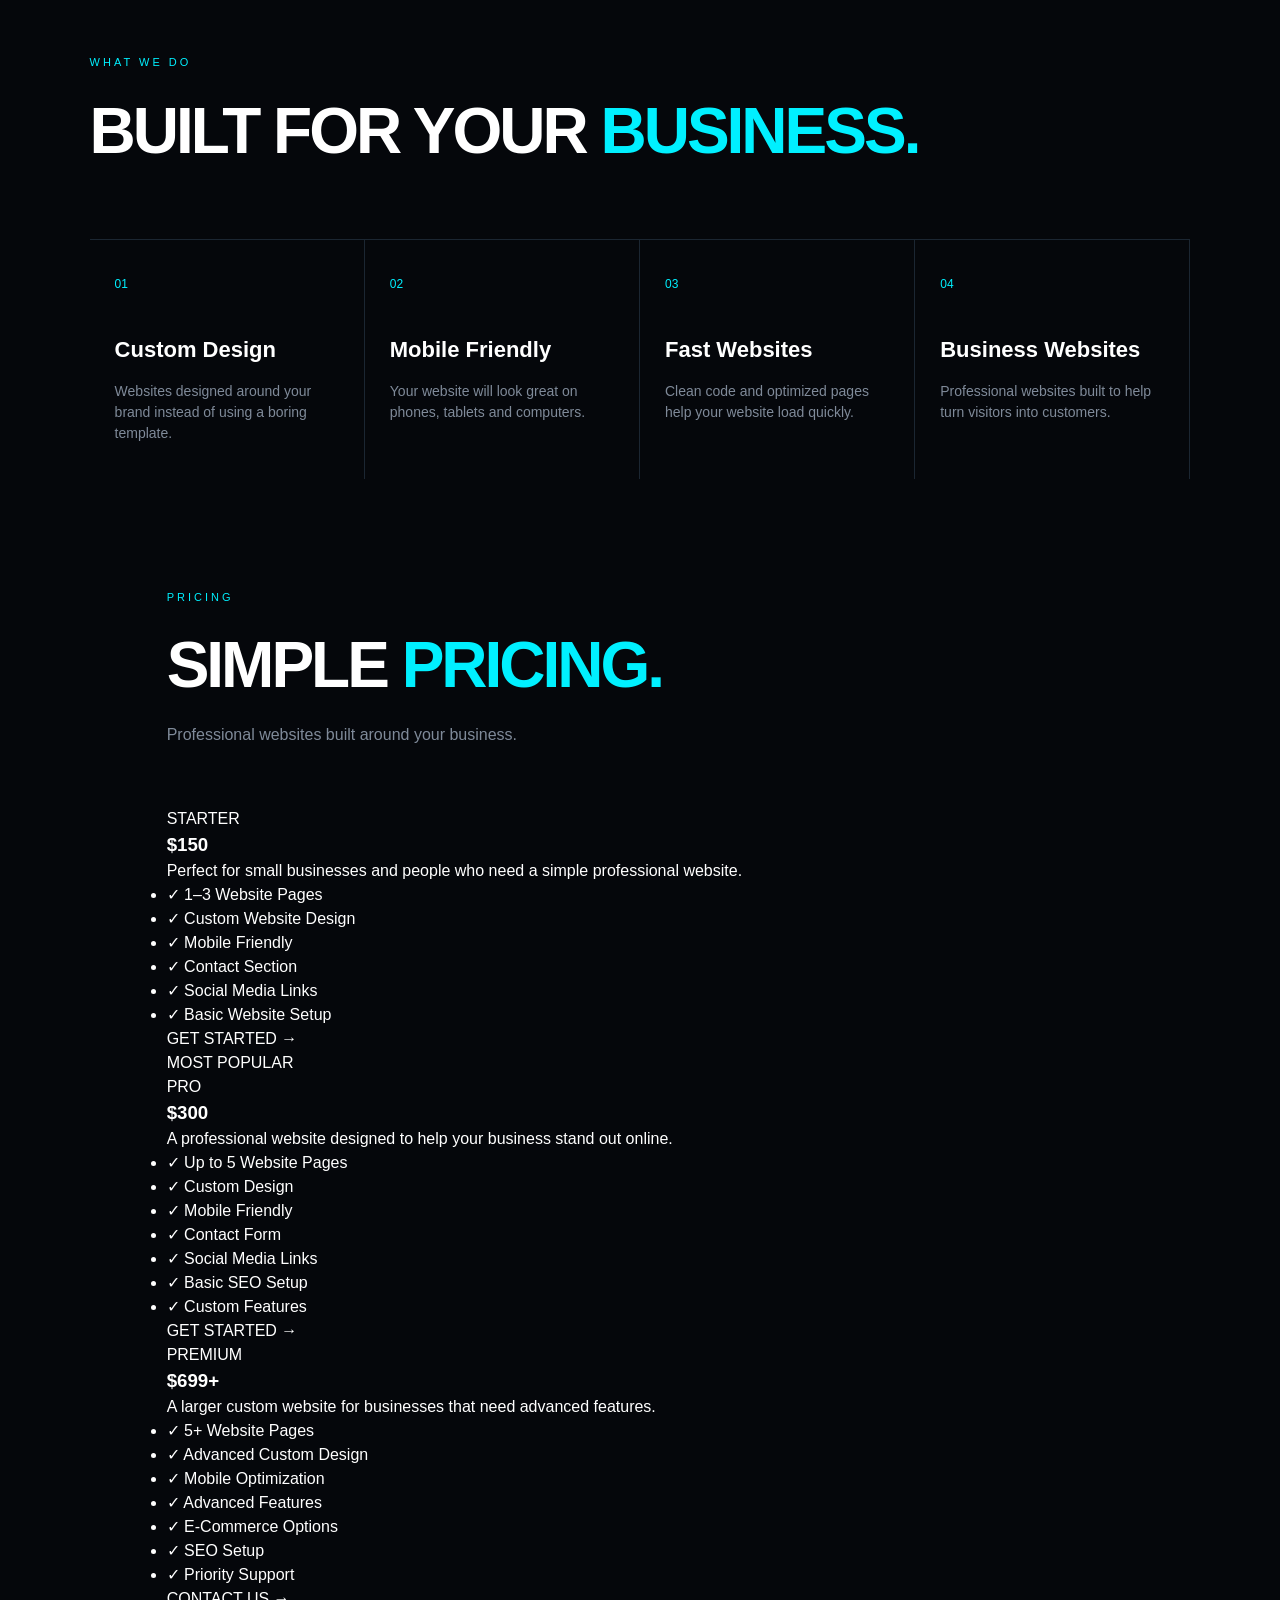
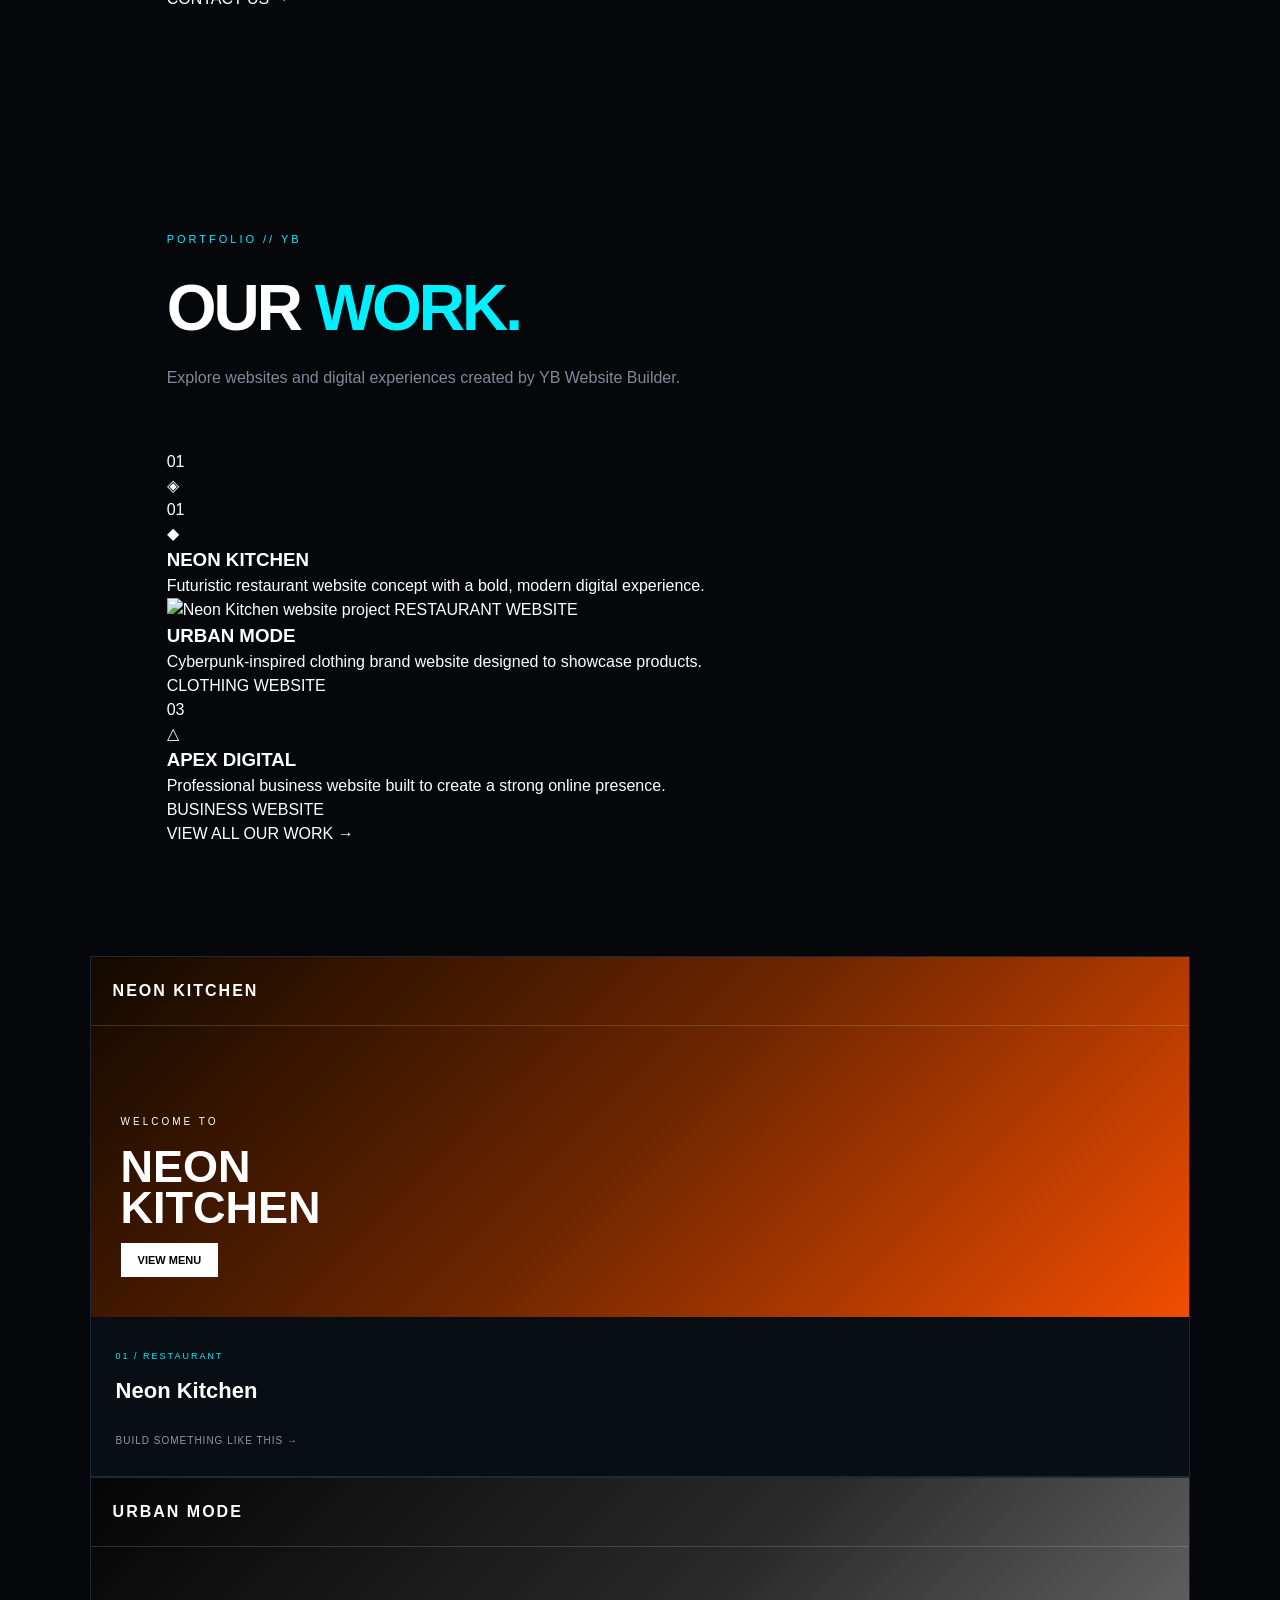
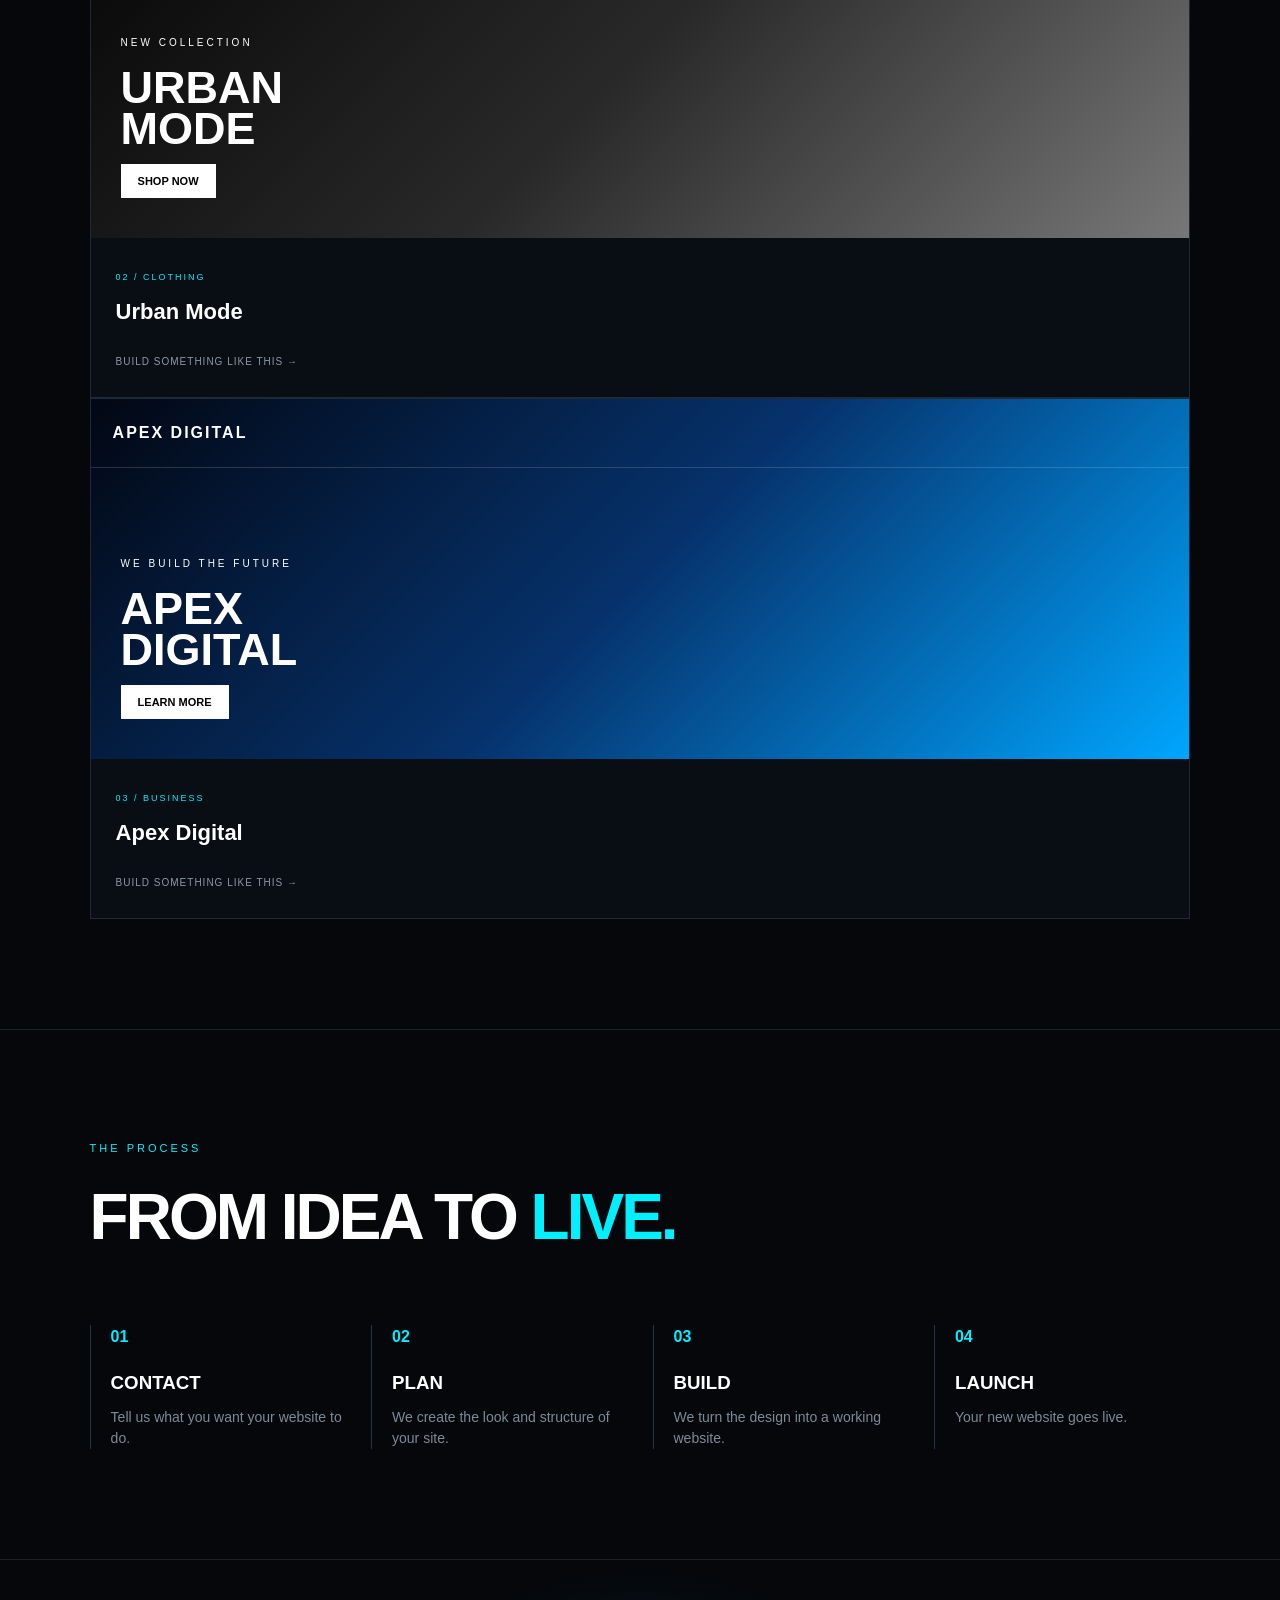
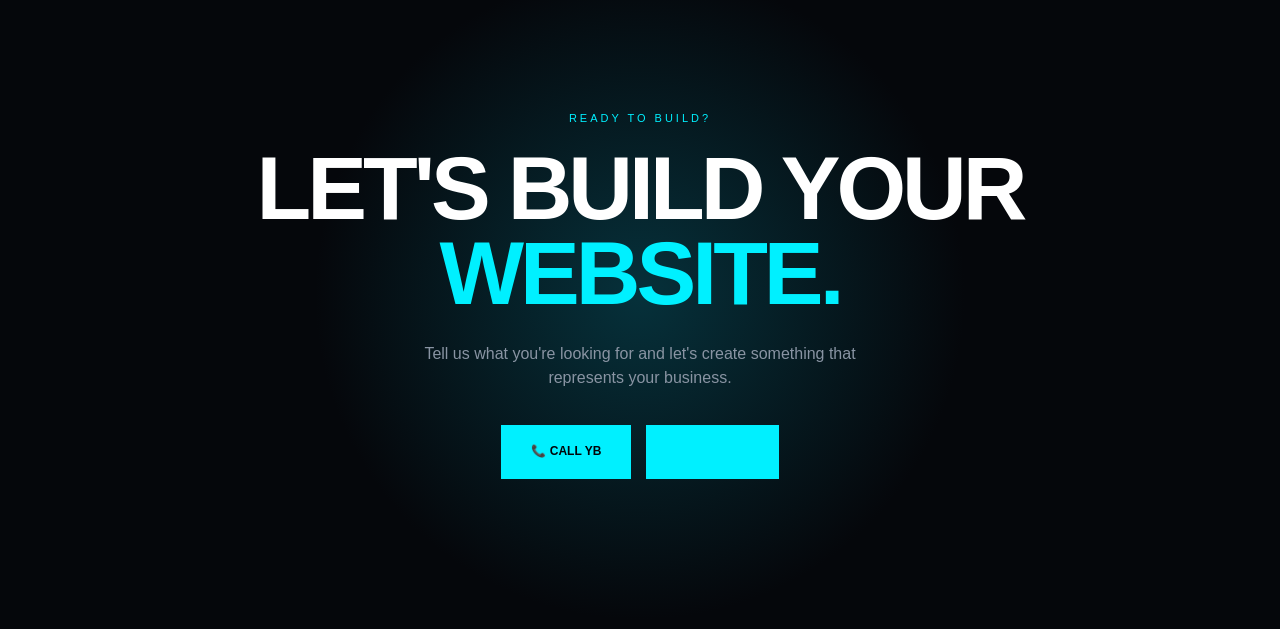
==== commit 79effc52: "Update index.html" ====
--- a/index.html
+++ b/index.html
@@ -10,7 +10,6 @@
 <body>
 
 <header>
-    <img src="6E9AFE87-E7B6-4683-A6EA-B5353B13295B.png" alt="YB Website Builder Logo">
     <div class="logo">yb<span>.</span></g
 
     <nav>
--- a/style.css
+++ b/style.css
@@ -1118,3 +1118,32 @@
     height: auto;
     display: block;
 }
+.logo img {
+    width: 80px;
+    height: auto;
+}
+
+@media (max-width: 700px) {
+
+    .steps {
+        grid-template-columns: 1fr;
+    }
+
+    .how-it-works {
+        padding: 70px 5%;
+    }
+
+    .final-cta {
+        padding: 55px 20px;
+    }
+
+}
+.logo img {
+    width: 120px;
+    height: auto;
+    display: block;
+}
+.logo img {
+    width: 80px;
+    height: auto;
+}
